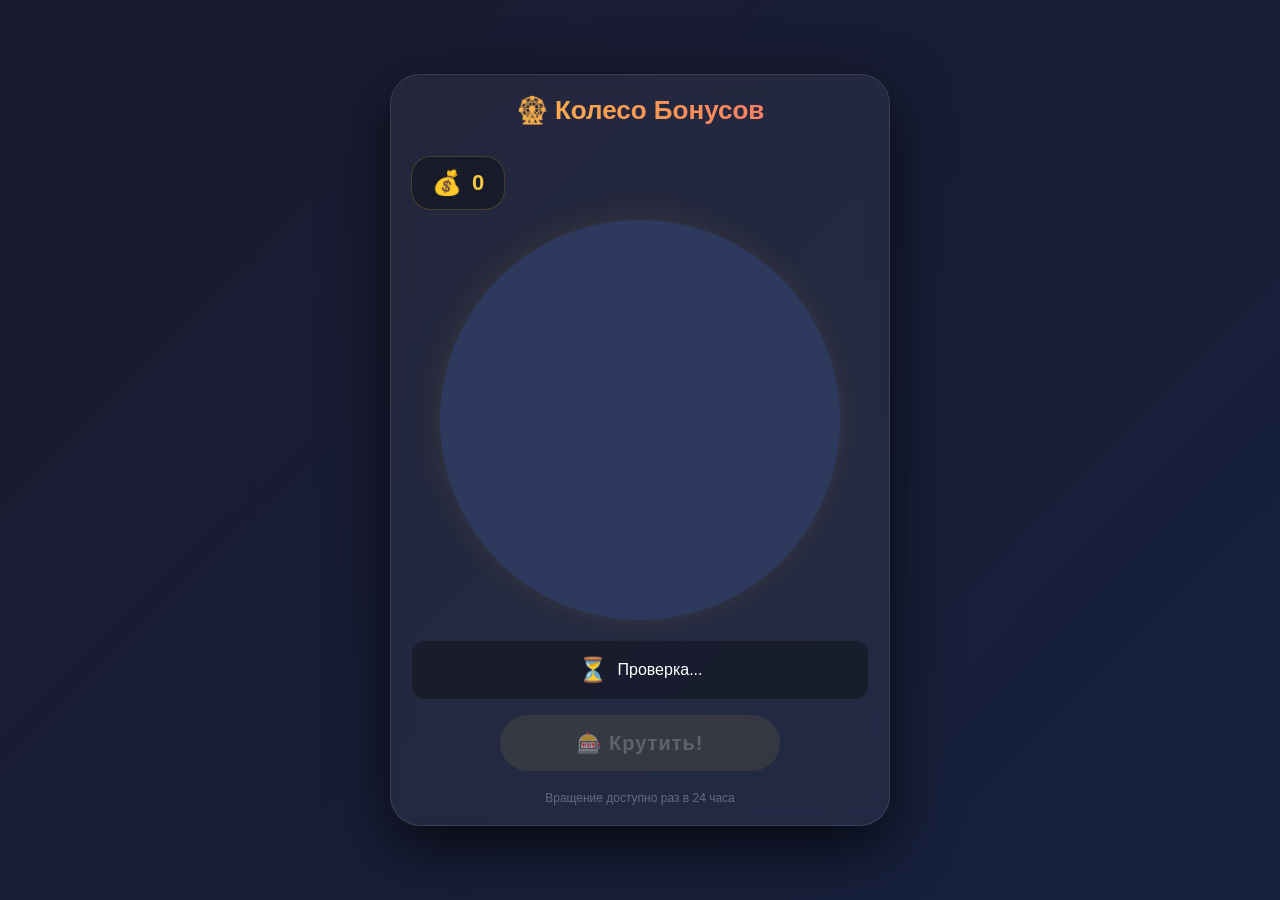
==== static/index.html @ afedcc65 "Add files via upload" ====
<!DOCTYPE html>
<html lang="ru">
<head>
    <meta charset="UTF-8">
    <meta name="viewport" content="width=device-width, initial-scale=1.0, maximum-scale=1.0, user-scalable=no">
    <title>Колесо Бонусов</title>
    <script src="https://telegram.org/js/telegram-web-app.js"></script>
    <style>
        /* ... тот же CSS что и раньше, без изменений ... */
        * {
            margin: 0;
            padding: 0;
            box-sizing: border-box;
        }
        body {
            background: linear-gradient(135deg, #1a1a2e 0%, #16213e 100%);
            display: flex;
            flex-direction: column;
            align-items: center;
            justify-content: center;
            min-height: 100vh;
            font-family: -apple-system, 'Segoe UI', Roboto, sans-serif;
            padding: 15px;
            overflow-x: hidden;
        }
        .container {
            background: rgba(255, 255, 255, 0.05);
            backdrop-filter: blur(10px);
            padding: 20px;
            border-radius: 30px;
            box-shadow: 0 20px 60px rgba(0, 0, 0, 0.7);
            width: 100%;
            max-width: 500px;
            border: 1px solid rgba(255, 255, 255, 0.1);
        }
        .header {
            text-align: center;
            margin-bottom: 20px;
        }
        .header h1 {
            font-size: 26px;
            background: linear-gradient(90deg, #f5c842, #ff6b6b);
            -webkit-background-clip: text;
            -webkit-text-fill-color: transparent;
            background-clip: text;
        }
        .balance-container {
            background: rgba(0, 0, 0, 0.3);
            padding: 12px 20px;
            border-radius: 20px;
            display: inline-flex;
            align-items: center;
            gap: 10px;
            margin: 10px 0;
            border: 1px solid rgba(245, 200, 66, 0.2);
        }
        .balance-icon {
            font-size: 24px;
        }
        .balance-amount {
            font-size: 22px;
            font-weight: bold;
            color: #f5c842;
        }
        #spinCanvas {
            display: block;
            width: 100%;
            max-width: 400px;
            height: auto;
            aspect-ratio: 1/1;
            margin: 0 auto 20px;
            border-radius: 50%;
            box-shadow: 0 0 30px rgba(245, 200, 66, 0.1);
            background: #2d3a5e;
            cursor: pointer;
            touch-action: manipulation;
            transition: transform 0.3s ease;
        }
        #spinCanvas:active {
            transform: scale(0.98);
        }
        .status-box {
            background: rgba(0, 0, 0, 0.3);
            padding: 15px;
            border-radius: 15px;
            margin: 15px 0;
            font-size: 16px;
            text-align: center;
            color: #fff;
            border: 1px solid rgba(255, 255, 255, 0.05);
            min-height: 60px;
            display: flex;
            align-items: center;
            justify-content: center;
        }
        .status-box .emoji {
            font-size: 24px;
            margin-right: 10px;
        }
        #spinBtn {
            background: linear-gradient(145deg, #f5c842, #d4a021);
            border: none;
            color: #1a1a2e;
            font-weight: bold;
            font-size: 20px;
            padding: 16px 32px;
            border-radius: 50px;
            width: 100%;
            max-width: 280px;
            box-shadow: 0 5px 25px rgba(245, 200, 66, 0.3);
            transition: all 0.3s ease;
            cursor: pointer;
            letter-spacing: 1px;
        }
        #spinBtn:active:not(:disabled) {
            transform: scale(0.95);
        }
        #spinBtn:disabled {
            background: #444;
            color: #888;
            box-shadow: none;
            cursor: not-allowed;
            opacity: 0.6;
        }
        .timer {
            font-size: 18px;
            color: #ff6b6b;
            font-weight: bold;
            margin-top: 15px;
            text-align: center;
            font-family: 'Courier New', monospace;
        }
        .footer {
            margin-top: 20px;
            text-align: center;
            color: rgba(255, 255, 255, 0.3);
            font-size: 12px;
        }
        @keyframes winPulse {
            0%, 100% { transform: scale(1); }
            50% { transform: scale(1.05); }
        }
        .win-animation {
            animation: winPulse 0.5s ease 3;
        }
    </style>
</head>
<body>
    <div class="container">
        <div class="header">
            <h1>🎡 Колесо Бонусов</h1>
        </div>
        
        <div class="balance-container">
            <span class="balance-icon">💰</span>
            <span class="balance-amount" id="balanceDisplay">0</span>
        </div>
        
        <canvas id="spinCanvas" width="600" height="600"></canvas>
        
        <div class="status-box" id="statusMessage">
            <span class="emoji">⏳</span>
            <span>Проверка...</span>
        </div>
        
        <div style="text-align: center;">
            <button id="spinBtn" disabled>🎰 Крутить!</button>
        </div>
        
        <div id="timerDisplay" class="timer"></div>
        
        <div class="footer">
            Вращение доступно раз в 24 часа
        </div>
    </div>

    <script>
        const tg = window.Telegram.WebApp;
        tg.ready();
        tg.expand();
        
        // ---------- НАСТРОЙКИ КОЛЕСА ----------
        const segments = [
            { label: '100', value: 100, color: '#f94144' },
            { label: '50', value: 50, color: '#f3722c' },
            { label: '20', value: 20, color: '#f8961e' },
            { label: '10', value: 10, color: '#f9c74f' },
            { label: '5', value: 5, color: '#90be6d' },
            { label: '200', value: 200, color: '#43aa8b' },
            { label: '0', value: 0, color: '#577590' },
            { label: '⭐', value: 50, color: '#9b5de5' }
        ];
        
        const canvas = document.getElementById('spinCanvas');
        const ctx = canvas.getContext('2d');
        const spinBtn = document.getElementById('spinBtn');
        const statusMsg = document.getElementById('statusMessage');
        const timerDisplay = document.getElementById('timerDisplay');
        const balanceDisplay = document.getElementById('balanceDisplay');
        
        const segmentAngle = (2 * Math.PI) / segments.length;
        let currentRotation = 0;
        let isSpinning = false;
        let canSpin = false;
        
        // ---------- РИСОВАНИЕ КОЛЕСА ----------
        function drawWheel(rotation) {
            const width = canvas.width;
            const height = canvas.height;
            const centerX = width / 2;
            const centerY = height / 2;
            const radius = Math.min(width, height) / 2 * 0.88;
            
            ctx.clearRect(0, 0, width, height);
            
            ctx.shadowColor = 'rgba(0,0,0,0.3)';
            ctx.shadowBlur = 30;
            
            for (let i = 0; i < segments.length; i++) {
                const startAngle = rotation + i * segmentAngle;
                const endAngle = startAngle + segmentAngle;
                
                ctx.beginPath();
                ctx.moveTo(centerX, centerY);
                ctx.arc(centerX, centerY, radius, startAngle, endAngle);
                ctx.closePath();
                
                const gradient = ctx.createRadialGradient(centerX, centerY, 0, centerX, centerY, radius);
                gradient.addColorStop(0, lightenColor(segments[i].color, 30));
                gradient.addColorStop(1, segments[i].color);
                ctx.fillStyle = gradient;
                ctx.fill();
                
                ctx.shadowBlur = 0;
                ctx.strokeStyle = 'rgba(255,255,255,0.3)';
                ctx.lineWidth = 2;
                ctx.stroke();
                
                ctx.save();
                ctx.translate(centerX, centerY);
                ctx.rotate(startAngle + segmentAngle / 2);
                ctx.textAlign = 'center';
                ctx.textBaseline = 'middle';
                
                const textRadius = radius * 0.65;
                ctx.fillStyle = '#fff';
                ctx.font = 'bold 24px -apple-system, "Segoe UI", Roboto, sans-serif';
                ctx.shadowColor = 'rgba(0,0,0,0.5)';
                ctx.shadowBlur = 10;
                ctx.fillText(segments[i].label, textRadius, 0);
                ctx.restore();
            }
            
            ctx.shadowBlur = 0;
            const gradient = ctx.createRadialGradient(centerX, centerY, 0, centerX, centerY, 30);
            gradient.addColorStop(0, '#ffd700');
            gradient.addColorStop(1, '#f5a623');
            ctx.beginPath();
            ctx.arc(centerX, centerY, 25, 0, 2 * Math.PI);
            ctx.fillStyle = gradient;
            ctx.fill();
            ctx.strokeStyle = 'rgba(255,255,255,0.3)';
            ctx.lineWidth = 3;
            ctx.stroke();
            
            const pointerY = 15;
            ctx.shadowColor = 'rgba(255,215,0,0.5)';
            ctx.shadowBlur = 20;
            ctx.beginPath();
            ctx.moveTo(centerX - 15, pointerY);
            ctx.lineTo(centerX + 15, pointerY);
            ctx.lineTo(centerX, pointerY + 30);
            ctx.closePath();
            ctx.fillStyle = '#ffd700';
            ctx.fill();
            ctx.shadowBlur = 0;
        }
        
        function lightenColor(color, percent) {
            const num = parseInt(color.replace('#',''), 16);
            const amt = Math.round(2.55 * percent);
            const R = Math.min(255, (num >> 16) + amt);
            const G = Math.min(255, (num >> 8 & 0x00FF) + amt);
            const B = Math.min(255, (num & 0x0000FF) + amt);
            return `#${(1 << 24 | R << 16 | G << 8 | B).toString(16).slice(1)}`;
        }
        
        // ---------- ОПРЕДЕЛЕНИЕ ВЫИГРЫША ----------
        function getPrize(rotation) {
            const pointerAngle = -Math.PI / 2;
            let rawAngle = (pointerAngle - rotation) % (2 * Math.PI);
            if (rawAngle < 0) rawAngle += 2 * Math.PI;
            
            const index = Math.floor(rawAngle / segmentAngle) % segments.length;
            return {
                index: index,
                label: segments[index].label,
                value: segments[index].value
            };
        }
        
        // ---------- АНИМАЦИЯ ВРАЩЕНИЯ ----------
        function spinWheel() {
            if (isSpinning || !canSpin) return;
            isSpinning = true;
            spinBtn.disabled = true;
            updateStatus('🌀', 'Колесо вращается...');
            
            const extraSpins = 5 + Math.random() * 3;
            const targetAngle = extraSpins * 2 * Math.PI + Math.random() * 2 * Math.PI;
            const startRotation = currentRotation;
            const endRotation = startRotation + targetAngle;
            const duration = 4000;
            const startTime = performance.now();
            
            function animate(time) {
                const elapsed = time - startTime;
                const progress = Math.min(elapsed / duration, 1);
                const ease = 1 - Math.pow(1 - progress, 3);
                const currentAngle = startRotation + targetAngle * ease;
                currentRotation = currentAngle;
                drawWheel(currentAngle);
                
                if (progress < 1) {
                    requestAnimationFrame(animate);
                } else {
                    currentRotation = endRotation;
                    drawWheel(endRotation);
                    
                    const prize = getPrize(endRotation);
                    const prizeData = {
                        prize_id: prize.index,
                        prize_name: prize.label,
                        value: prize.value
                    };
                    
                    tg.sendData('spin_result:' + JSON.stringify(prizeData));
                    
                    isSpinning = false;
                    spinBtn.disabled = true;
                    
                    updateStatus('🎁', `Выпало: ${prize.label} ${prize.value > 0 ? 'монет' : ''}`);
                    
                    setTimeout(() => {
                        checkStatus();
                    }, 2000);
                }
            }
            requestAnimationFrame(animate);
        }
        
        // ---------- ОБНОВЛЕНИЕ ИНТЕРФЕЙСА ----------
        function updateStatus(emoji, text) {
            statusMsg.innerHTML = `<span class="emoji">${emoji}</span><span>${text}</span>`;
        }
        
        function updateTimer(seconds) {
            if (seconds <= 0) {
                timerDisplay.textContent = '';
                return;
            }
            const hours = Math.floor(seconds / 3600);
            const mins = Math.floor((seconds % 3600) / 60);
            const secs = seconds % 60;
            timerDisplay.textContent = `⏳ ${String(hours).padStart(2, '0')}:${String(mins).padStart(2, '0')}:${String(secs).padStart(2, '0')}`;
        }
        
        function updateBalance(balance) {
            balanceDisplay.textContent = balance;
            balanceDisplay.parentElement.classList.add('win-animation');
            setTimeout(() => {
                balanceDisplay.parentElement.classList.remove('win-animation');
            }, 500);
        }
        
        // ---------- ПРОВЕРКА СТАТУСА ----------
        function checkStatus() {
            updateStatus('⏳', 'Проверка...');
            spinBtn.disabled = true;
            tg.sendData('get_status');
        }
        
        // ---------- ОБРАБОТКА ОТВЕТОВ ОТ БОТА ----------
        tg.onEvent('message', (event) => {
            try {
                const data = JSON.parse(event.data);
                console.log('Ответ от бота:', data);
                
                if (data.status === 'can_spin') {
                    canSpin = true;
                    spinBtn.disabled = false;
                    updateStatus('🎯', 'Нажми на кнопку или коснись колеса!');
                    timerDisplay.textContent = '';
                    if (data.balance !== undefined) {
                        updateBalance(data.balance);
                    }
                } else if (data.status === 'wait') {
                    canSpin = false;
                    spinBtn.disabled = true;
                    updateStatus('⏳', 'Кулдаун активен!');
                    updateTimer(data.wait_time);
                    if (data.balance !== undefined) {
                        updateBalance(data.balance);
                    }
                    
                    if (window.timerInterval) clearInterval(window.timerInterval);
                    let remaining = data.wait_time;
                    window.timerInterval = setInterval(() => {
                        remaining--;
                        updateTimer(remaining);
                        if (remaining <= 0) {
                            clearInterval(window.timerInterval);
                            checkStatus();
                        }
                    }, 1000);
                } else if (data.status === 'success') {
                    updateStatus('🎉', `Выиграно ${data.prize} монет!`);
                    if (data.new_balance !== undefined) {
                        updateBalance(data.new_balance);
                    }
                    tg.showPopup({
                        title: '🎉 Поздравляем!',
                        message: `Вы выиграли ${data.value} монет!`,
                        buttons: [{ type: 'ok' }]
                    });
                } else if (data.error) {
                    updateStatus('❌', data.error);
                }
            } catch (e) {
                console.error('Ошибка парсинга:', e);
                updateStatus('📨', event.data);
            }
        });
        
        // ---------- ИНИЦИАЛИЗАЦИЯ ----------
        drawWheel(0);
        
        spinBtn.addEventListener('click', spinWheel);
        canvas.addEventListener('click', () => {
            if (canSpin && !isSpinning) spinWheel();
        });
        
        setTimeout(checkStatus, 500);
        
        tg.setHeaderColor('#1a1a2e');
        tg.setBackgroundColor('#1a1a2e');
        
        console.log('🎡 Колесо бонусов загружено!');
    </script>
</body>
</html>
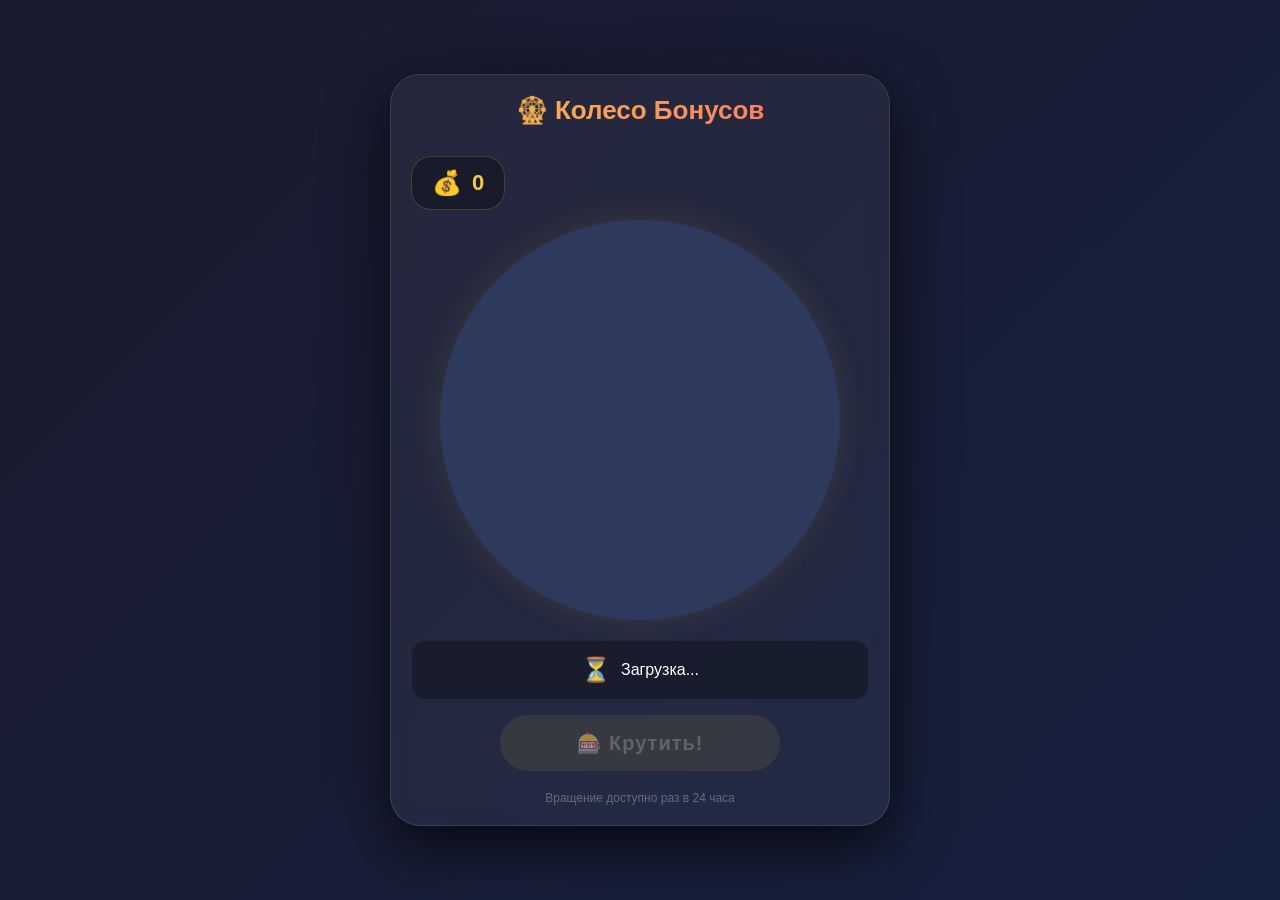
==== commit 035dddff: "Add files via upload" ====
--- a/static/index.html
+++ b/static/index.html
@@ -6,7 +6,6 @@
     <title>Колесо Бонусов</title>
     <script src="https://telegram.org/js/telegram-web-app.js"></script>
     <style>
-        /* ... тот же CSS что и раньше, без изменений ... */
         * {
             margin: 0;
             padding: 0;
@@ -92,10 +91,21 @@
             display: flex;
             align-items: center;
             justify-content: center;
+            word-break: break-word;
         }
         .status-box .emoji {
             font-size: 24px;
             margin-right: 10px;
+        }
+        .status-box .retry-btn {
+            margin-left: 10px;
+            background: rgba(255, 255, 255, 0.1);
+            border: 1px solid rgba(255, 255, 255, 0.2);
+            color: #fff;
+            padding: 5px 15px;
+            border-radius: 20px;
+            cursor: pointer;
+            font-size: 14px;
         }
         #spinBtn {
             background: linear-gradient(145deg, #f5c842, #d4a021);
@@ -143,6 +153,12 @@
         .win-animation {
             animation: winPulse 0.5s ease 3;
         }
+        .error-text {
+            color: #ff6b6b !important;
+        }
+        .success-text {
+            color: #69db7c !important;
+        }
     </style>
 </head>
 <body>
@@ -160,7 +176,7 @@
         
         <div class="status-box" id="statusMessage">
             <span class="emoji">⏳</span>
-            <span>Проверка...</span>
+            <span>Загрузка...</span>
         </div>
         
         <div style="text-align: center;">
@@ -175,11 +191,24 @@
     </div>
 
     <script>
+        // ============================================================
+        // 1. ИНИЦИАЛИЗАЦИЯ WEB APP
+        // ============================================================
         const tg = window.Telegram.WebApp;
         tg.ready();
         tg.expand();
         
-        // ---------- НАСТРОЙКИ КОЛЕСА ----------
+        // Настройка внешнего вида
+        try {
+            tg.setHeaderColor('#1a1a2e');
+            tg.setBackgroundColor('#1a1a2e');
+        } catch (e) {
+            console.log('Ошибка настройки темы:', e);
+        }
+
+        // ============================================================
+        // 2. НАСТРОЙКИ КОЛЕСА
+        // ============================================================
         const segments = [
             { label: '100', value: 100, color: '#f94144' },
             { label: '50', value: 50, color: '#f3722c' },
@@ -190,20 +219,27 @@
             { label: '0', value: 0, color: '#577590' },
             { label: '⭐', value: 50, color: '#9b5de5' }
         ];
-        
+
+        // ============================================================
+        // 3. DOM ЭЛЕМЕНТЫ
+        // ============================================================
         const canvas = document.getElementById('spinCanvas');
         const ctx = canvas.getContext('2d');
         const spinBtn = document.getElementById('spinBtn');
         const statusMsg = document.getElementById('statusMessage');
         const timerDisplay = document.getElementById('timerDisplay');
         const balanceDisplay = document.getElementById('balanceDisplay');
-        
+
         const segmentAngle = (2 * Math.PI) / segments.length;
         let currentRotation = 0;
         let isSpinning = false;
         let canSpin = false;
-        
-        // ---------- РИСОВАНИЕ КОЛЕСА ----------
+        let statusTimeout = null;
+        let timerInterval = null;
+
+        // ============================================================
+        // 4. РИСОВАНИЕ КОЛЕСА
+        // ============================================================
         function drawWheel(rotation) {
             const width = canvas.width;
             const height = canvas.height;
@@ -251,6 +287,7 @@
                 ctx.restore();
             }
             
+            // Центральный круг
             ctx.shadowBlur = 0;
             const gradient = ctx.createRadialGradient(centerX, centerY, 0, centerX, centerY, 30);
             gradient.addColorStop(0, '#ffd700');
@@ -263,6 +300,7 @@
             ctx.lineWidth = 3;
             ctx.stroke();
             
+            // Стрелка
             const pointerY = 15;
             ctx.shadowColor = 'rgba(255,215,0,0.5)';
             ctx.shadowBlur = 20;
@@ -275,7 +313,7 @@
             ctx.fill();
             ctx.shadowBlur = 0;
         }
-        
+
         function lightenColor(color, percent) {
             const num = parseInt(color.replace('#',''), 16);
             const amt = Math.round(2.55 * percent);
@@ -284,8 +322,10 @@
             const B = Math.min(255, (num & 0x0000FF) + amt);
             return `#${(1 << 24 | R << 16 | G << 8 | B).toString(16).slice(1)}`;
         }
-        
-        // ---------- ОПРЕДЕЛЕНИЕ ВЫИГРЫША ----------
+
+        // ============================================================
+        // 5. ОПРЕДЕЛЕНИЕ ВЫИГРЫША
+        // ============================================================
         function getPrize(rotation) {
             const pointerAngle = -Math.PI / 2;
             let rawAngle = (pointerAngle - rotation) % (2 * Math.PI);
@@ -298,8 +338,10 @@
                 value: segments[index].value
             };
         }
-        
-        // ---------- АНИМАЦИЯ ВРАЩЕНИЯ ----------
+
+        // ============================================================
+        // 6. АНИМАЦИЯ ВРАЩЕНИЯ
+        // ============================================================
         function spinWheel() {
             if (isSpinning || !canSpin) return;
             isSpinning = true;
@@ -334,26 +376,42 @@
                         value: prize.value
                     };
                     
-                    tg.sendData('spin_result:' + JSON.stringify(prizeData));
+                    // Отправка результата боту
+                    try {
+                        tg.sendData('spin_result:' + JSON.stringify(prizeData));
+                        updateStatus('📤', 'Результат отправлен...');
+                    } catch (e) {
+                        console.error('Ошибка отправки результата:', e);
+                        updateStatus('❌', 'Не удалось отправить результат');
+                        isSpinning = false;
+                        spinBtn.disabled = true;
+                        return;
+                    }
                     
                     isSpinning = false;
                     spinBtn.disabled = true;
                     
                     updateStatus('🎁', `Выпало: ${prize.label} ${prize.value > 0 ? 'монет' : ''}`);
                     
+                    // Через 3 секунды проверим статус
                     setTimeout(() => {
                         checkStatus();
-                    }, 2000);
+                    }, 3000);
                 }
             }
             requestAnimationFrame(animate);
         }
-        
-        // ---------- ОБНОВЛЕНИЕ ИНТЕРФЕЙСА ----------
-        function updateStatus(emoji, text) {
-            statusMsg.innerHTML = `<span class="emoji">${emoji}</span><span>${text}</span>`;
-        }
-        
+
+        // ============================================================
+        // 7. ОБНОВЛЕНИЕ ИНТЕРФЕЙСА
+        // ============================================================
+        function updateStatus(emoji, text, isError = false, isSuccess = false) {
+            const emojiSpan = `<span class="emoji">${emoji}</span>`;
+            const textSpan = `<span class="${isError ? 'error-text' : ''} ${isSuccess ? 'success-text' : ''}">${text}</span>`;
+            const retryBtn = isError ? `<button class="retry-btn" onclick="checkStatus()">🔄 Повторить</button>` : '';
+            statusMsg.innerHTML = emojiSpan + textSpan + retryBtn;
+        }
+
         function updateTimer(seconds) {
             if (seconds <= 0) {
                 timerDisplay.textContent = '';
@@ -364,7 +422,7 @@
             const secs = seconds % 60;
             timerDisplay.textContent = `⏳ ${String(hours).padStart(2, '0')}:${String(mins).padStart(2, '0')}:${String(secs).padStart(2, '0')}`;
         }
-        
+
         function updateBalance(balance) {
             balanceDisplay.textContent = balance;
             balanceDisplay.parentElement.classList.add('win-animation');
@@ -372,16 +430,60 @@
                 balanceDisplay.parentElement.classList.remove('win-animation');
             }, 500);
         }
-        
-        // ---------- ПРОВЕРКА СТАТУСА ----------
+
+        // ============================================================
+        // 8. ПРОВЕРКА СТАТУСА (С ТАЙМАУТОМ)
+        // ============================================================
         function checkStatus() {
             updateStatus('⏳', 'Проверка...');
             spinBtn.disabled = true;
-            tg.sendData('get_status');
-        }
-        
-        // ---------- ОБРАБОТКА ОТВЕТОВ ОТ БОТА ----------
+            
+            // Отменяем предыдущий таймаут
+            if (statusTimeout) {
+                clearTimeout(statusTimeout);
+                statusTimeout = null;
+            }
+            
+            try {
+                tg.sendData('get_status');
+                
+                // Таймаут на случай, если бот не ответит
+                statusTimeout = setTimeout(() => {
+                    updateStatus('⚠️', 'Нет ответа от сервера. Проверьте интернет.', true);
+                    spinBtn.disabled = true;
+                    statusTimeout = null;
+                }, 15000); // 15 секунд
+                
+            } catch (e) {
+                console.error('Ошибка отправки запроса:', e);
+                updateStatus('❌', 'Ошибка соединения с ботом', true);
+                spinBtn.disabled = true;
+            }
+        }
+
+        // ============================================================
+        // 9. ОБРАБОТКА ОШИБОК WEB APP
+        // ============================================================
+        tg.onEvent('error', (error) => {
+            console.error('Ошибка Web App:', error);
+            if (statusTimeout) {
+                clearTimeout(statusTimeout);
+                statusTimeout = null;
+            }
+            updateStatus('❌', 'Ошибка соединения. Проверьте интернет.', true);
+            spinBtn.disabled = true;
+        });
+
+        // ============================================================
+        // 10. ОБРАБОТКА ОТВЕТОВ ОТ БОТА
+        // ============================================================
         tg.onEvent('message', (event) => {
+            // Очищаем таймаут, так как ответ получен
+            if (statusTimeout) {
+                clearTimeout(statusTimeout);
+                statusTimeout = null;
+            }
+            
             try {
                 const data = JSON.parse(event.data);
                 console.log('Ответ от бота:', data);
@@ -389,7 +491,7 @@
                 if (data.status === 'can_spin') {
                     canSpin = true;
                     spinBtn.disabled = false;
-                    updateStatus('🎯', 'Нажми на кнопку или коснись колеса!');
+                    updateStatus('🎯', 'Нажми на кнопку или коснись колеса!', false, true);
                     timerDisplay.textContent = '';
                     if (data.balance !== undefined) {
                         updateBalance(data.balance);
@@ -403,49 +505,84 @@
                         updateBalance(data.balance);
                     }
                     
-                    if (window.timerInterval) clearInterval(window.timerInterval);
+                    // Таймер обратного отсчета
+                    if (timerInterval) clearInterval(timerInterval);
                     let remaining = data.wait_time;
-                    window.timerInterval = setInterval(() => {
+                    timerInterval = setInterval(() => {
                         remaining--;
                         updateTimer(remaining);
                         if (remaining <= 0) {
-                            clearInterval(window.timerInterval);
+                            clearInterval(timerInterval);
+                            timerInterval = null;
                             checkStatus();
                         }
                     }, 1000);
                 } else if (data.status === 'success') {
-                    updateStatus('🎉', `Выиграно ${data.prize} монет!`);
+                    updateStatus('🎉', `Выиграно ${data.prize} монет!`, false, true);
                     if (data.new_balance !== undefined) {
                         updateBalance(data.new_balance);
                     }
-                    tg.showPopup({
-                        title: '🎉 Поздравляем!',
-                        message: `Вы выиграли ${data.value} монет!`,
-                        buttons: [{ type: 'ok' }]
-                    });
+                    // Уведомление в Telegram
+                    try {
+                        tg.showPopup({
+                            title: '🎉 Поздравляем!',
+                            message: `Вы выиграли ${data.value} монет!`,
+                            buttons: [{ type: 'ok' }]
+                        });
+                    } catch (e) {
+                        console.log('Popup error:', e);
+                    }
                 } else if (data.error) {
-                    updateStatus('❌', data.error);
+                    updateStatus('⚠️', data.error, true);
+                } else {
+                    updateStatus('📨', 'Неизвестный ответ от сервера', true);
                 }
             } catch (e) {
-                console.error('Ошибка парсинга:', e);
-                updateStatus('📨', event.data);
+                console.error('Ошибка парсинга ответа:', e);
+                // Если ответ не JSON - это простое текстовое сообщение
+                if (typeof event.data === 'string' && event.data.length < 200) {
+                    updateStatus('📨', event.data);
+                } else {
+                    updateStatus('❌', 'Ошибка обработки ответа', true);
+                }
             }
         });
-        
-        // ---------- ИНИЦИАЛИЗАЦИЯ ----------
-        drawWheel(0);
-        
+
+        // ============================================================
+        // 11. ОБРАБОТЧИКИ СОБЫТИЙ
+        // ============================================================
         spinBtn.addEventListener('click', spinWheel);
         canvas.addEventListener('click', () => {
             if (canSpin && !isSpinning) spinWheel();
         });
         
+        // Добавляем кнопку для ручного обновления
+        document.addEventListener('keydown', (e) => {
+            if (e.key === 'r' || e.key === 'R') {
+                checkStatus();
+            }
+        });
+
+        // ============================================================
+        // 12. ИНИЦИАЛИЗАЦИЯ
+        // ============================================================
+        drawWheel(0);
+        
+        // Запрос статуса при загрузке
         setTimeout(checkStatus, 500);
         
-        tg.setHeaderColor('#1a1a2e');
-        tg.setBackgroundColor('#1a1a2e');
+        // Повторная проверка через 30 секунд, если что-то пошло не так
+        setTimeout(() => {
+            const statusText = statusMsg.textContent || '';
+            if (statusText.includes('Проверка...') || statusText.includes('Загрузка...')) {
+                console.log('Повторная проверка статуса...');
+                checkStatus();
+            }
+        }, 30000);
         
         console.log('🎡 Колесо бонусов загружено!');
+        console.log('Telegram WebApp версия:', tg.version);
+        console.log('Платформа:', tg.platform);
     </script>
 </body>
 </html>
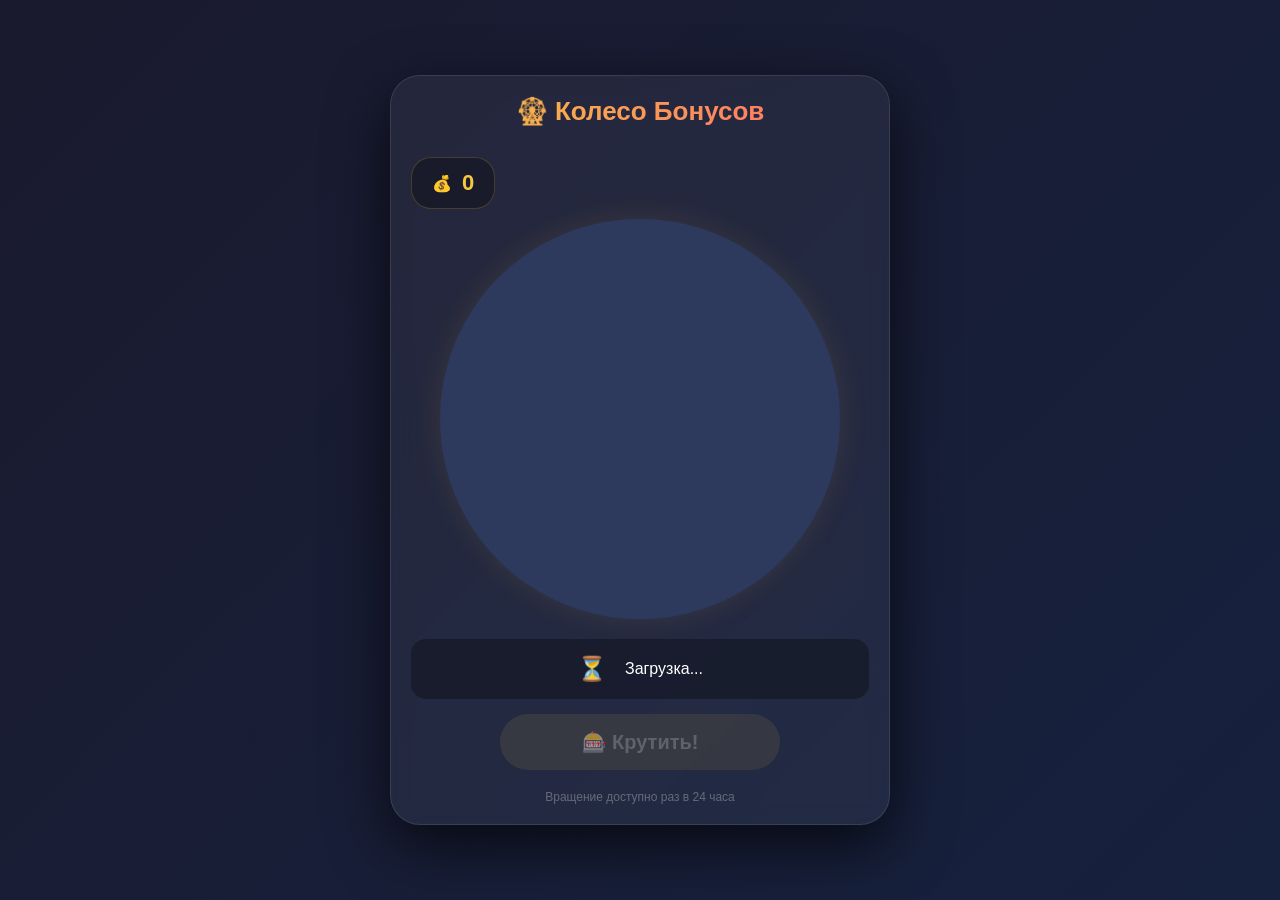
==== commit 5545a3bd: "Add files via upload" ====
--- a/static/index.html
+++ b/static/index.html
@@ -6,11 +6,7 @@
     <title>Колесо Бонусов</title>
     <script src="https://telegram.org/js/telegram-web-app.js"></script>
     <style>
-        * {
-            margin: 0;
-            padding: 0;
-            box-sizing: border-box;
-        }
+        * { margin: 0; padding: 0; box-sizing: border-box; }
         body {
             background: linear-gradient(135deg, #1a1a2e 0%, #16213e 100%);
             display: flex;
@@ -20,7 +16,6 @@
             min-height: 100vh;
             font-family: -apple-system, 'Segoe UI', Roboto, sans-serif;
             padding: 15px;
-            overflow-x: hidden;
         }
         .container {
             background: rgba(255, 255, 255, 0.05);
@@ -32,10 +27,7 @@
             max-width: 500px;
             border: 1px solid rgba(255, 255, 255, 0.1);
         }
-        .header {
-            text-align: center;
-            margin-bottom: 20px;
-        }
+        .header { text-align: center; margin-bottom: 20px; }
         .header h1 {
             font-size: 26px;
             background: linear-gradient(90deg, #f5c842, #ff6b6b);
@@ -53,14 +45,7 @@
             margin: 10px 0;
             border: 1px solid rgba(245, 200, 66, 0.2);
         }
-        .balance-icon {
-            font-size: 24px;
-        }
-        .balance-amount {
-            font-size: 22px;
-            font-weight: bold;
-            color: #f5c842;
-        }
+        .balance-amount { font-size: 22px; font-weight: bold; color: #f5c842; }
         #spinCanvas {
             display: block;
             width: 100%;
@@ -73,10 +58,6 @@
             background: #2d3a5e;
             cursor: pointer;
             touch-action: manipulation;
-            transition: transform 0.3s ease;
-        }
-        #spinCanvas:active {
-            transform: scale(0.98);
         }
         .status-box {
             background: rgba(0, 0, 0, 0.3);
@@ -86,21 +67,17 @@
             font-size: 16px;
             text-align: center;
             color: #fff;
-            border: 1px solid rgba(255, 255, 255, 0.05);
             min-height: 60px;
             display: flex;
             align-items: center;
             justify-content: center;
-            word-break: break-word;
-        }
-        .status-box .emoji {
-            font-size: 24px;
-            margin-right: 10px;
-        }
+            flex-wrap: wrap;
+            gap: 8px;
+        }
+        .status-box .emoji { font-size: 24px; margin-right: 10px; }
         .status-box .retry-btn {
-            margin-left: 10px;
-            background: rgba(255, 255, 255, 0.1);
-            border: 1px solid rgba(255, 255, 255, 0.2);
+            background: rgba(255,255,255,0.1);
+            border: 1px solid rgba(255,255,255,0.2);
             color: #fff;
             padding: 5px 15px;
             border-radius: 20px;
@@ -118,12 +95,8 @@
             width: 100%;
             max-width: 280px;
             box-shadow: 0 5px 25px rgba(245, 200, 66, 0.3);
-            transition: all 0.3s ease;
             cursor: pointer;
-            letter-spacing: 1px;
-        }
-        #spinBtn:active:not(:disabled) {
-            transform: scale(0.95);
+            transition: opacity 0.3s;
         }
         #spinBtn:disabled {
             background: #444;
@@ -146,65 +119,51 @@
             color: rgba(255, 255, 255, 0.3);
             font-size: 12px;
         }
-        @keyframes winPulse {
-            0%, 100% { transform: scale(1); }
-            50% { transform: scale(1.05); }
-        }
-        .win-animation {
-            animation: winPulse 0.5s ease 3;
-        }
-        .error-text {
-            color: #ff6b6b !important;
-        }
-        .success-text {
-            color: #69db7c !important;
+        .debug-info {
+            background: rgba(0,0,0,0.5);
+            padding: 10px;
+            border-radius: 8px;
+            margin-top: 10px;
+            font-size: 12px;
+            color: #888;
+            max-height: 100px;
+            overflow-y: auto;
+            display: none;
         }
     </style>
 </head>
 <body>
     <div class="container">
-        <div class="header">
-            <h1>🎡 Колесо Бонусов</h1>
-        </div>
-        
+        <div class="header"><h1>🎡 Колесо Бонусов</h1></div>
         <div class="balance-container">
-            <span class="balance-icon">💰</span>
+            <span>💰</span>
             <span class="balance-amount" id="balanceDisplay">0</span>
         </div>
-        
         <canvas id="spinCanvas" width="600" height="600"></canvas>
-        
         <div class="status-box" id="statusMessage">
             <span class="emoji">⏳</span>
             <span>Загрузка...</span>
         </div>
-        
         <div style="text-align: center;">
             <button id="spinBtn" disabled>🎰 Крутить!</button>
         </div>
-        
         <div id="timerDisplay" class="timer"></div>
-        
-        <div class="footer">
-            Вращение доступно раз в 24 часа
-        </div>
+        <div class="footer">Вращение доступно раз в 24 часа</div>
+        <div id="debugInfo" class="debug-info"></div>
     </div>
 
     <script>
         // ============================================================
-        // 1. ИНИЦИАЛИЗАЦИЯ WEB APP
+        // 1. ИНИЦИАЛИЗАЦИЯ
         // ============================================================
         const tg = window.Telegram.WebApp;
         tg.ready();
         tg.expand();
         
-        // Настройка внешнего вида
-        try {
-            tg.setHeaderColor('#1a1a2e');
-            tg.setBackgroundColor('#1a1a2e');
-        } catch (e) {
-            console.log('Ошибка настройки темы:', e);
-        }
+        console.log('🚀 Telegram WebApp загружен');
+        console.log('📱 Платформа:', tg.platform);
+        console.log('📦 Версия:', tg.version);
+        console.log('👤 User ID:', tg.initDataUnsafe?.user?.id || 'неизвестно');
 
         // ============================================================
         // 2. НАСТРОЙКИ КОЛЕСА
@@ -229,108 +188,86 @@
         const statusMsg = document.getElementById('statusMessage');
         const timerDisplay = document.getElementById('timerDisplay');
         const balanceDisplay = document.getElementById('balanceDisplay');
+        const debugInfo = document.getElementById('debugInfo');
 
         const segmentAngle = (2 * Math.PI) / segments.length;
         let currentRotation = 0;
         let isSpinning = false;
         let canSpin = false;
-        let statusTimeout = null;
         let timerInterval = null;
 
         // ============================================================
-        // 4. РИСОВАНИЕ КОЛЕСА
+        // 4. ОТЛАДКА
+        // ============================================================
+        function addDebug(msg) {
+            console.log('🐛', msg);
+            debugInfo.style.display = 'block';
+            debugInfo.innerHTML += `<div>${new Date().toLocaleTimeString()}: ${msg}</div>`;
+            debugInfo.scrollTop = debugInfo.scrollHeight;
+        }
+
+        // ============================================================
+        // 5. РИСОВАНИЕ КОЛЕСА
         // ============================================================
         function drawWheel(rotation) {
-            const width = canvas.width;
-            const height = canvas.height;
-            const centerX = width / 2;
-            const centerY = height / 2;
-            const radius = Math.min(width, height) / 2 * 0.88;
-            
+            const width = canvas.width, height = canvas.height;
+            const centerX = width/2, centerY = height/2;
+            const radius = Math.min(width, height)/2 * 0.88;
             ctx.clearRect(0, 0, width, height);
-            
             ctx.shadowColor = 'rgba(0,0,0,0.3)';
             ctx.shadowBlur = 30;
             
             for (let i = 0; i < segments.length; i++) {
                 const startAngle = rotation + i * segmentAngle;
                 const endAngle = startAngle + segmentAngle;
-                
                 ctx.beginPath();
                 ctx.moveTo(centerX, centerY);
                 ctx.arc(centerX, centerY, radius, startAngle, endAngle);
                 ctx.closePath();
-                
-                const gradient = ctx.createRadialGradient(centerX, centerY, 0, centerX, centerY, radius);
-                gradient.addColorStop(0, lightenColor(segments[i].color, 30));
-                gradient.addColorStop(1, segments[i].color);
-                ctx.fillStyle = gradient;
+                ctx.fillStyle = segments[i].color;
                 ctx.fill();
-                
-                ctx.shadowBlur = 0;
                 ctx.strokeStyle = 'rgba(255,255,255,0.3)';
                 ctx.lineWidth = 2;
                 ctx.stroke();
                 
                 ctx.save();
                 ctx.translate(centerX, centerY);
-                ctx.rotate(startAngle + segmentAngle / 2);
+                ctx.rotate(startAngle + segmentAngle/2);
                 ctx.textAlign = 'center';
                 ctx.textBaseline = 'middle';
-                
-                const textRadius = radius * 0.65;
                 ctx.fillStyle = '#fff';
-                ctx.font = 'bold 24px -apple-system, "Segoe UI", Roboto, sans-serif';
+                ctx.font = 'bold 24px Arial';
                 ctx.shadowColor = 'rgba(0,0,0,0.5)';
                 ctx.shadowBlur = 10;
-                ctx.fillText(segments[i].label, textRadius, 0);
+                ctx.fillText(segments[i].label, radius * 0.65, 0);
                 ctx.restore();
             }
             
-            // Центральный круг
             ctx.shadowBlur = 0;
-            const gradient = ctx.createRadialGradient(centerX, centerY, 0, centerX, centerY, 30);
-            gradient.addColorStop(0, '#ffd700');
-            gradient.addColorStop(1, '#f5a623');
             ctx.beginPath();
-            ctx.arc(centerX, centerY, 25, 0, 2 * Math.PI);
-            ctx.fillStyle = gradient;
+            ctx.arc(centerX, centerY, 25, 0, 2*Math.PI);
+            ctx.fillStyle = '#ffd700';
             ctx.fill();
             ctx.strokeStyle = 'rgba(255,255,255,0.3)';
             ctx.lineWidth = 3;
             ctx.stroke();
             
-            // Стрелка
-            const pointerY = 15;
             ctx.shadowColor = 'rgba(255,215,0,0.5)';
             ctx.shadowBlur = 20;
             ctx.beginPath();
-            ctx.moveTo(centerX - 15, pointerY);
-            ctx.lineTo(centerX + 15, pointerY);
-            ctx.lineTo(centerX, pointerY + 30);
+            ctx.moveTo(centerX-15, 15);
+            ctx.lineTo(centerX+15, 15);
+            ctx.lineTo(centerX, 45);
             ctx.closePath();
             ctx.fillStyle = '#ffd700';
             ctx.fill();
             ctx.shadowBlur = 0;
         }
 
-        function lightenColor(color, percent) {
-            const num = parseInt(color.replace('#',''), 16);
-            const amt = Math.round(2.55 * percent);
-            const R = Math.min(255, (num >> 16) + amt);
-            const G = Math.min(255, (num >> 8 & 0x00FF) + amt);
-            const B = Math.min(255, (num & 0x0000FF) + amt);
-            return `#${(1 << 24 | R << 16 | G << 8 | B).toString(16).slice(1)}`;
-        }
-
-        // ============================================================
-        // 5. ОПРЕДЕЛЕНИЕ ВЫИГРЫША
-        // ============================================================
         function getPrize(rotation) {
-            const pointerAngle = -Math.PI / 2;
-            let rawAngle = (pointerAngle - rotation) % (2 * Math.PI);
-            if (rawAngle < 0) rawAngle += 2 * Math.PI;
-            
+            const pointerAngle = -Math.PI/2;
+            let rawAngle = (pointerAngle - rotation) % (2*Math.PI);
+            if (rawAngle < 0) rawAngle += 2*Math.PI;
             const index = Math.floor(rawAngle / segmentAngle) % segments.length;
             return {
                 index: index,
@@ -340,10 +277,95 @@
         }
 
         // ============================================================
-        // 6. АНИМАЦИЯ ВРАЩЕНИЯ
+        // 6. ОБНОВЛЕНИЕ ИНТЕРФЕЙСА
+        // ============================================================
+        function updateStatus(emoji, text, isError = false) {
+            const emojiSpan = `<span class="emoji">${emoji}</span>`;
+            const textSpan = `<span style="${isError ? 'color:#ff6b6b;' : ''}">${text}</span>`;
+            const retryBtn = isError ? `<button class="retry-btn" onclick="checkStatus()">🔄 Повторить</button>` : '';
+            statusMsg.innerHTML = emojiSpan + textSpan + retryBtn;
+        }
+
+        function updateTimer(seconds) {
+            if (seconds <= 0) {
+                timerDisplay.textContent = '';
+                return;
+            }
+            const hours = Math.floor(seconds/3600);
+            const mins = Math.floor((seconds%3600)/60);
+            const secs = seconds%60;
+            timerDisplay.textContent = `⏳ ${String(hours).padStart(2,'0')}:${String(mins).padStart(2,'0')}:${String(secs).padStart(2,'0')}`;
+        }
+
+        function updateBalance(balance) {
+            balanceDisplay.textContent = balance;
+        }
+
+        // ============================================================
+        // 7. ОТПРАВКА ДАННЫХ БОТУ (ГЛАВНОЕ!)
+        // ============================================================
+        function sendToBot(data) {
+            addDebug(`📤 Отправка: ${data}`);
+            console.log('📤 Отправка в бота:', data);
+            
+            // СПОСОБ 1: Через Telegram WebApp (основной)
+            try {
+                tg.sendData(data);
+                addDebug('✅ Отправлено через tg.sendData()');
+                return true;
+            } catch (e) {
+                addDebug(`❌ Ошибка tg.sendData(): ${e.message}`);
+                console.error('Ошибка tg.sendData:', e);
+            }
+            
+            // СПОСОБ 2: Резервный через fetch (если tg.sendData не работает)
+            try {
+                const webhookUrl = 'https://giftbot-production-3dd4.up.railway.app/webhook';
+                // Отправляем как POST запрос напрямую
+                fetch(webhookUrl, {
+                    method: 'POST',
+                    headers: {
+                        'Content-Type': 'application/json',
+                    },
+                    body: JSON.stringify({
+                        message: {
+                            text: data,
+                            from: { id: tg.initDataUnsafe?.user?.id || 0 }
+                        }
+                    })
+                }).then(response => {
+                    addDebug(`📥 Ответ fetch: ${response.status}`);
+                }).catch(err => {
+                    addDebug(`❌ Ошибка fetch: ${err.message}`);
+                });
+                addDebug('🔄 Отправлено через fetch (резерв)');
+                return true;
+            } catch (e2) {
+                addDebug(`❌ Ошибка fetch: ${e2.message}`);
+            }
+            
+            addDebug('❌ НЕ УДАЛОСЬ отправить данные!');
+            return false;
+        }
+
+        // ============================================================
+        // 8. ПРОВЕРКА СТАТУСА
+        // ============================================================
+        function checkStatus() {
+            addDebug('🔍 Проверка статуса...');
+            updateStatus('⏳', 'Проверка...');
+            spinBtn.disabled = true;
+            sendToBot('get_status');
+        }
+
+        // ============================================================
+        // 9. ВРАЩЕНИЕ КОЛЕСА
         // ============================================================
         function spinWheel() {
-            if (isSpinning || !canSpin) return;
+            if (isSpinning || !canSpin) {
+                addDebug('⚠️ Вращение заблокировано');
+                return;
+            }
             isSpinning = true;
             spinBtn.disabled = true;
             updateStatus('🌀', 'Колесо вращается...');
@@ -357,155 +379,55 @@
             
             function animate(time) {
                 const elapsed = time - startTime;
-                const progress = Math.min(elapsed / duration, 1);
-                const ease = 1 - Math.pow(1 - progress, 3);
-                const currentAngle = startRotation + targetAngle * ease;
-                currentRotation = currentAngle;
-                drawWheel(currentAngle);
+                const progress = Math.min(elapsed/duration, 1);
+                const ease = 1 - Math.pow(1-progress, 3);
+                currentRotation = startRotation + targetAngle * ease;
+                drawWheel(currentRotation);
                 
                 if (progress < 1) {
                     requestAnimationFrame(animate);
                 } else {
                     currentRotation = endRotation;
                     drawWheel(endRotation);
-                    
                     const prize = getPrize(endRotation);
-                    const prizeData = {
+                    const data = 'spin_result:' + JSON.stringify({
                         prize_id: prize.index,
                         prize_name: prize.label,
                         value: prize.value
-                    };
-                    
-                    // Отправка результата боту
-                    try {
-                        tg.sendData('spin_result:' + JSON.stringify(prizeData));
-                        updateStatus('📤', 'Результат отправлен...');
-                    } catch (e) {
-                        console.error('Ошибка отправки результата:', e);
-                        updateStatus('❌', 'Не удалось отправить результат');
-                        isSpinning = false;
-                        spinBtn.disabled = true;
-                        return;
-                    }
-                    
+                    });
+                    sendToBot(data);
+                    updateStatus('🎁', `Выпало: ${prize.label} ${prize.value > 0 ? 'монет' : ''}`);
                     isSpinning = false;
-                    spinBtn.disabled = true;
-                    
-                    updateStatus('🎁', `Выпало: ${prize.label} ${prize.value > 0 ? 'монет' : ''}`);
-                    
-                    // Через 3 секунды проверим статус
-                    setTimeout(() => {
-                        checkStatus();
-                    }, 3000);
+                    setTimeout(checkStatus, 2000);
                 }
             }
             requestAnimationFrame(animate);
         }
 
         // ============================================================
-        // 7. ОБНОВЛЕНИЕ ИНТЕРФЕЙСА
-        // ============================================================
-        function updateStatus(emoji, text, isError = false, isSuccess = false) {
-            const emojiSpan = `<span class="emoji">${emoji}</span>`;
-            const textSpan = `<span class="${isError ? 'error-text' : ''} ${isSuccess ? 'success-text' : ''}">${text}</span>`;
-            const retryBtn = isError ? `<button class="retry-btn" onclick="checkStatus()">🔄 Повторить</button>` : '';
-            statusMsg.innerHTML = emojiSpan + textSpan + retryBtn;
-        }
-
-        function updateTimer(seconds) {
-            if (seconds <= 0) {
-                timerDisplay.textContent = '';
-                return;
-            }
-            const hours = Math.floor(seconds / 3600);
-            const mins = Math.floor((seconds % 3600) / 60);
-            const secs = seconds % 60;
-            timerDisplay.textContent = `⏳ ${String(hours).padStart(2, '0')}:${String(mins).padStart(2, '0')}:${String(secs).padStart(2, '0')}`;
-        }
-
-        function updateBalance(balance) {
-            balanceDisplay.textContent = balance;
-            balanceDisplay.parentElement.classList.add('win-animation');
-            setTimeout(() => {
-                balanceDisplay.parentElement.classList.remove('win-animation');
-            }, 500);
-        }
-
-        // ============================================================
-        // 8. ПРОВЕРКА СТАТУСА (С ТАЙМАУТОМ)
-        // ============================================================
-        function checkStatus() {
-            updateStatus('⏳', 'Проверка...');
-            spinBtn.disabled = true;
-            
-            // Отменяем предыдущий таймаут
-            if (statusTimeout) {
-                clearTimeout(statusTimeout);
-                statusTimeout = null;
-            }
-            
-            try {
-                tg.sendData('get_status');
-                
-                // Таймаут на случай, если бот не ответит
-                statusTimeout = setTimeout(() => {
-                    updateStatus('⚠️', 'Нет ответа от сервера. Проверьте интернет.', true);
-                    spinBtn.disabled = true;
-                    statusTimeout = null;
-                }, 15000); // 15 секунд
-                
-            } catch (e) {
-                console.error('Ошибка отправки запроса:', e);
-                updateStatus('❌', 'Ошибка соединения с ботом', true);
-                spinBtn.disabled = true;
-            }
-        }
-
-        // ============================================================
-        // 9. ОБРАБОТКА ОШИБОК WEB APP
-        // ============================================================
-        tg.onEvent('error', (error) => {
-            console.error('Ошибка Web App:', error);
-            if (statusTimeout) {
-                clearTimeout(statusTimeout);
-                statusTimeout = null;
-            }
-            updateStatus('❌', 'Ошибка соединения. Проверьте интернет.', true);
-            spinBtn.disabled = true;
-        });
-
-        // ============================================================
         // 10. ОБРАБОТКА ОТВЕТОВ ОТ БОТА
         // ============================================================
         tg.onEvent('message', (event) => {
-            // Очищаем таймаут, так как ответ получен
-            if (statusTimeout) {
-                clearTimeout(statusTimeout);
-                statusTimeout = null;
-            }
+            addDebug(`📨 Получен ответ: ${event.data.substring(0, 100)}...`);
+            console.log('📨 Ответ от бота:', event.data);
             
             try {
                 const data = JSON.parse(event.data);
-                console.log('Ответ от бота:', data);
+                addDebug(`📊 Парсинг: status=${data.status}`);
                 
                 if (data.status === 'can_spin') {
                     canSpin = true;
                     spinBtn.disabled = false;
-                    updateStatus('🎯', 'Нажми на кнопку или коснись колеса!', false, true);
+                    updateStatus('🎯', 'Нажми на кнопку или коснись колеса!');
                     timerDisplay.textContent = '';
-                    if (data.balance !== undefined) {
-                        updateBalance(data.balance);
-                    }
+                    if (data.balance !== undefined) updateBalance(data.balance);
                 } else if (data.status === 'wait') {
                     canSpin = false;
                     spinBtn.disabled = true;
                     updateStatus('⏳', 'Кулдаун активен!');
                     updateTimer(data.wait_time);
-                    if (data.balance !== undefined) {
-                        updateBalance(data.balance);
-                    }
+                    if (data.balance !== undefined) updateBalance(data.balance);
                     
-                    // Таймер обратного отсчета
                     if (timerInterval) clearInterval(timerInterval);
                     let remaining = data.wait_time;
                     timerInterval = setInterval(() => {
@@ -518,33 +440,21 @@
                         }
                     }, 1000);
                 } else if (data.status === 'success') {
-                    updateStatus('🎉', `Выиграно ${data.prize} монет!`, false, true);
-                    if (data.new_balance !== undefined) {
-                        updateBalance(data.new_balance);
-                    }
-                    // Уведомление в Telegram
+                    updateStatus('🎉', `Выиграно ${data.prize} монет!`);
+                    if (data.new_balance !== undefined) updateBalance(data.new_balance);
                     try {
                         tg.showPopup({
                             title: '🎉 Поздравляем!',
                             message: `Вы выиграли ${data.value} монет!`,
                             buttons: [{ type: 'ok' }]
                         });
-                    } catch (e) {
-                        console.log('Popup error:', e);
-                    }
+                    } catch(e) {}
                 } else if (data.error) {
-                    updateStatus('⚠️', data.error, true);
-                } else {
-                    updateStatus('📨', 'Неизвестный ответ от сервера', true);
+                    updateStatus('❌', data.error, true);
                 }
             } catch (e) {
-                console.error('Ошибка парсинга ответа:', e);
-                // Если ответ не JSON - это простое текстовое сообщение
-                if (typeof event.data === 'string' && event.data.length < 200) {
-                    updateStatus('📨', event.data);
-                } else {
-                    updateStatus('❌', 'Ошибка обработки ответа', true);
-                }
+                addDebug(`❌ Ошибка парсинга: ${e.message}`);
+                updateStatus('📨', event.data);
             }
         });
 
@@ -555,34 +465,26 @@
         canvas.addEventListener('click', () => {
             if (canSpin && !isSpinning) spinWheel();
         });
+
+        // ============================================================
+        // 12. ЗАПУСК
+        // ============================================================
+        drawWheel(0);
+        addDebug('🎡 Приложение загружено');
         
-        // Добавляем кнопку для ручного обновления
-        document.addEventListener('keydown', (e) => {
-            if (e.key === 'r' || e.key === 'R') {
-                checkStatus();
-            }
-        });
-
-        // ============================================================
-        // 12. ИНИЦИАЛИЗАЦИЯ
-        // ============================================================
-        drawWheel(0);
-        
-        // Запрос статуса при загрузке
-        setTimeout(checkStatus, 500);
-        
-        // Повторная проверка через 30 секунд, если что-то пошло не так
+        // Запрос статуса через 1 секунду
+        setTimeout(checkStatus, 1000);
+
+        // Повторная проверка через 30 секунд
         setTimeout(() => {
             const statusText = statusMsg.textContent || '';
-            if (statusText.includes('Проверка...') || statusText.includes('Загрузка...')) {
-                console.log('Повторная проверка статуса...');
+            if (statusText.includes('Проверка') || statusText.includes('Загрузка')) {
+                addDebug('🔄 Повторная проверка (таймаут)');
                 checkStatus();
             }
         }, 30000);
-        
-        console.log('🎡 Колесо бонусов загружено!');
-        console.log('Telegram WebApp версия:', tg.version);
-        console.log('Платформа:', tg.platform);
+
+        console.log('✅ Мини-приложение готово!');
     </script>
 </body>
 </html>
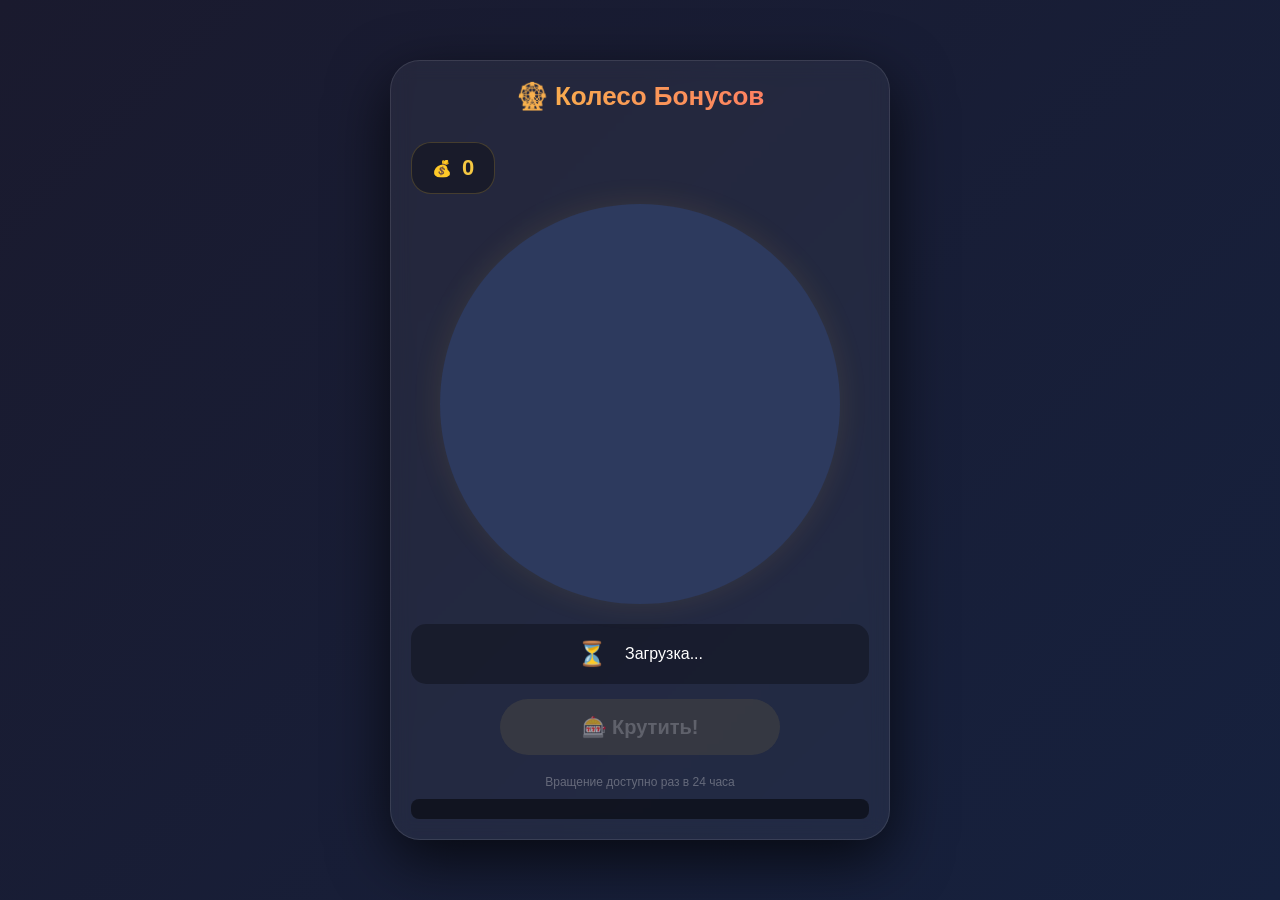
==== commit 57946b3e: "Add files via upload" ====
--- a/static/index.html
+++ b/static/index.html
@@ -6,7 +6,11 @@
     <title>Колесо Бонусов</title>
     <script src="https://telegram.org/js/telegram-web-app.js"></script>
     <style>
-        * { margin: 0; padding: 0; box-sizing: border-box; }
+        * {
+            margin: 0;
+            padding: 0;
+            box-sizing: border-box;
+        }
         body {
             background: linear-gradient(135deg, #1a1a2e 0%, #16213e 100%);
             display: flex;
@@ -125,10 +129,12 @@
             border-radius: 8px;
             margin-top: 10px;
             font-size: 12px;
-            color: #888;
-            max-height: 100px;
+            color: #aaa;
+            max-height: 150px;
             overflow-y: auto;
-            display: none;
+            white-space: pre-wrap;
+            word-break: break-all;
+            display: block;
         }
     </style>
 </head>
@@ -161,8 +167,6 @@
         tg.expand();
         
         console.log('🚀 Telegram WebApp загружен');
-        console.log('📱 Платформа:', tg.platform);
-        console.log('📦 Версия:', tg.version);
         console.log('👤 User ID:', tg.initDataUnsafe?.user?.id || 'неизвестно');
 
         // ============================================================
@@ -200,9 +204,9 @@
         // 4. ОТЛАДКА
         // ============================================================
         function addDebug(msg) {
-            console.log('🐛', msg);
-            debugInfo.style.display = 'block';
-            debugInfo.innerHTML += `<div>${new Date().toLocaleTimeString()}: ${msg}</div>`;
+            const time = new Date().toLocaleTimeString();
+            console.log(`🐛 ${time}: ${msg}`);
+            debugInfo.innerHTML += `<div>${time}: ${msg}</div>`;
             debugInfo.scrollTop = debugInfo.scrollHeight;
         }
 
@@ -302,50 +306,18 @@
         }
 
         // ============================================================
-        // 7. ОТПРАВКА ДАННЫХ БОТУ (ГЛАВНОЕ!)
+        // 7. ОТПРАВКА ДАННЫХ БОТУ (ПРОСТОЙ И НАДЁЖНЫЙ СПОСОБ)
         // ============================================================
         function sendToBot(data) {
             addDebug(`📤 Отправка: ${data}`);
-            console.log('📤 Отправка в бота:', data);
-            
-            // СПОСОБ 1: Через Telegram WebApp (основной)
             try {
                 tg.sendData(data);
                 addDebug('✅ Отправлено через tg.sendData()');
                 return true;
             } catch (e) {
-                addDebug(`❌ Ошибка tg.sendData(): ${e.message}`);
-                console.error('Ошибка tg.sendData:', e);
-            }
-            
-            // СПОСОБ 2: Резервный через fetch (если tg.sendData не работает)
-            try {
-                const webhookUrl = 'https://giftbot-production-3dd4.up.railway.app/webhook';
-                // Отправляем как POST запрос напрямую
-                fetch(webhookUrl, {
-                    method: 'POST',
-                    headers: {
-                        'Content-Type': 'application/json',
-                    },
-                    body: JSON.stringify({
-                        message: {
-                            text: data,
-                            from: { id: tg.initDataUnsafe?.user?.id || 0 }
-                        }
-                    })
-                }).then(response => {
-                    addDebug(`📥 Ответ fetch: ${response.status}`);
-                }).catch(err => {
-                    addDebug(`❌ Ошибка fetch: ${err.message}`);
-                });
-                addDebug('🔄 Отправлено через fetch (резерв)');
-                return true;
-            } catch (e2) {
-                addDebug(`❌ Ошибка fetch: ${e2.message}`);
-            }
-            
-            addDebug('❌ НЕ УДАЛОСЬ отправить данные!');
-            return false;
+                addDebug(`❌ Ошибка: ${e.message}`);
+                return false;
+            }
         }
 
         // ============================================================
@@ -356,6 +328,13 @@
             updateStatus('⏳', 'Проверка...');
             spinBtn.disabled = true;
             sendToBot('get_status');
+            
+            // Таймаут на случай, если ответа нет
+            setTimeout(() => {
+                addDebug('⏰ Таймаут: ответа нет 15 секунд');
+                updateStatus('⚠️', 'Нет ответа от сервера', true);
+                spinBtn.disabled = true;
+            }, 15000);
         }
 
         // ============================================================
@@ -398,18 +377,24 @@
                     sendToBot(data);
                     updateStatus('🎁', `Выпало: ${prize.label} ${prize.value > 0 ? 'монет' : ''}`);
                     isSpinning = false;
-                    setTimeout(checkStatus, 2000);
+                    setTimeout(checkStatus, 3000);
                 }
             }
             requestAnimationFrame(animate);
         }
 
         // ============================================================
-        // 10. ОБРАБОТКА ОТВЕТОВ ОТ БОТА
+        // 10. ОБРАБОТКА ОТВЕТОВ ОТ БОТА (САМОЕ ВАЖНОЕ!)
         // ============================================================
         tg.onEvent('message', (event) => {
             addDebug(`📨 Получен ответ: ${event.data.substring(0, 100)}...`);
             console.log('📨 Ответ от бота:', event.data);
+            
+            // Если это служебное сообщение
+            if (event.data === '✅ Данные получены') {
+                addDebug('📨 Бот подтвердил получение');
+                return;
+            }
             
             try {
                 const data = JSON.parse(event.data);
@@ -421,12 +406,15 @@
                     updateStatus('🎯', 'Нажми на кнопку или коснись колеса!');
                     timerDisplay.textContent = '';
                     if (data.balance !== undefined) updateBalance(data.balance);
+                    addDebug('🎯 Можно крутить!');
+                    
                 } else if (data.status === 'wait') {
                     canSpin = false;
                     spinBtn.disabled = true;
                     updateStatus('⏳', 'Кулдаун активен!');
                     updateTimer(data.wait_time);
                     if (data.balance !== undefined) updateBalance(data.balance);
+                    addDebug(`⏳ Ожидание ${data.wait_time} секунд`);
                     
                     if (timerInterval) clearInterval(timerInterval);
                     let remaining = data.wait_time;
@@ -439,9 +427,11 @@
                             checkStatus();
                         }
                     }, 1000);
+                    
                 } else if (data.status === 'success') {
                     updateStatus('🎉', `Выиграно ${data.prize} монет!`);
                     if (data.new_balance !== undefined) updateBalance(data.new_balance);
+                    addDebug(`🎉 Выиграно ${data.value} монет!`);
                     try {
                         tg.showPopup({
                             title: '🎉 Поздравляем!',
@@ -449,12 +439,15 @@
                             buttons: [{ type: 'ok' }]
                         });
                     } catch(e) {}
+                    
                 } else if (data.error) {
                     updateStatus('❌', data.error, true);
+                    addDebug(`❌ Ошибка: ${data.error}`);
                 }
+                
             } catch (e) {
                 addDebug(`❌ Ошибка парсинга: ${e.message}`);
-                updateStatus('📨', event.data);
+                updateStatus('📨', event.data.substring(0, 50));
             }
         });
 
@@ -475,15 +468,6 @@
         // Запрос статуса через 1 секунду
         setTimeout(checkStatus, 1000);
 
-        // Повторная проверка через 30 секунд
-        setTimeout(() => {
-            const statusText = statusMsg.textContent || '';
-            if (statusText.includes('Проверка') || statusText.includes('Загрузка')) {
-                addDebug('🔄 Повторная проверка (таймаут)');
-                checkStatus();
-            }
-        }, 30000);
-
         console.log('✅ Мини-приложение готово!');
     </script>
 </body>
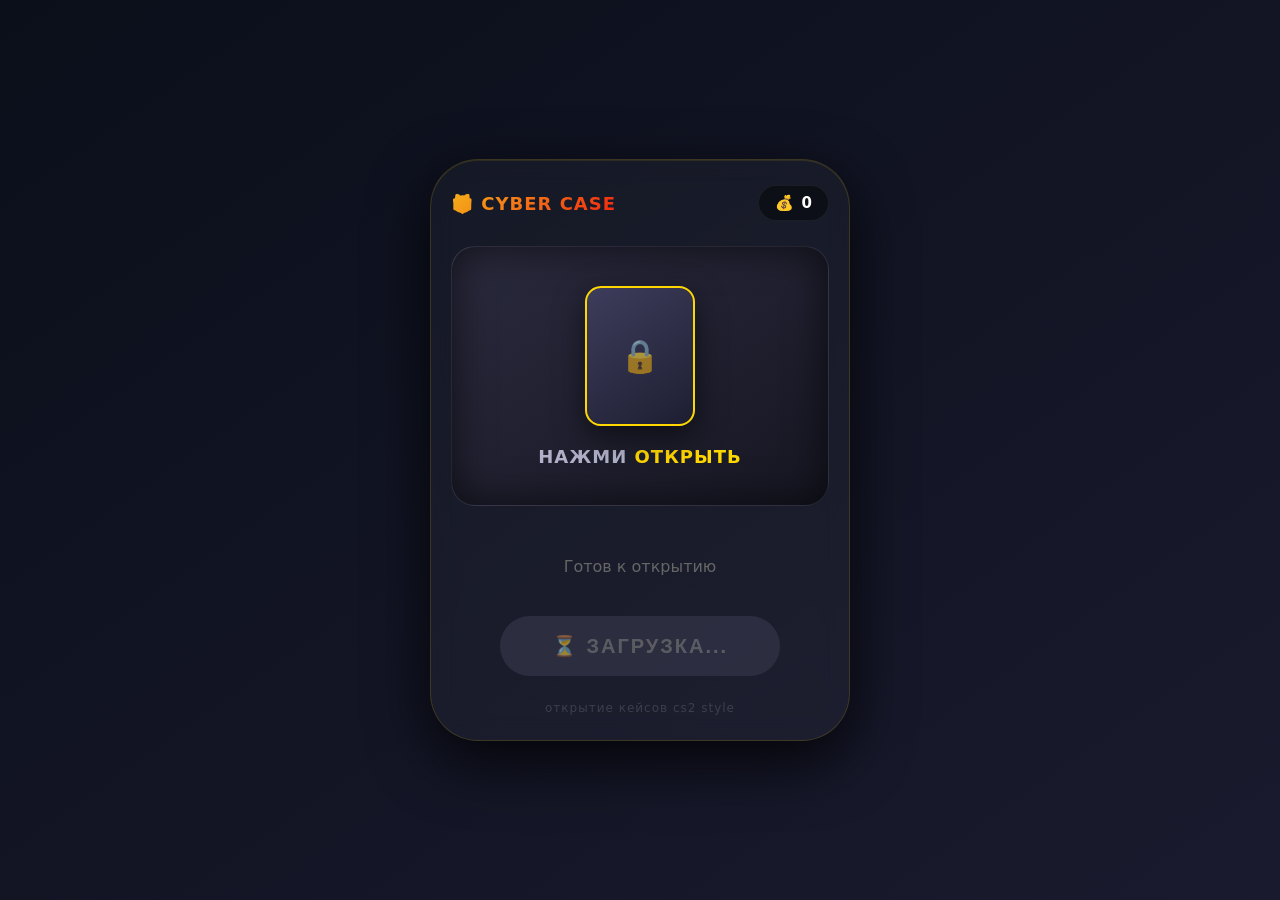
==== commit d6d04777: "Add files via upload" ====
--- a/static/index.html
+++ b/static/index.html
@@ -3,291 +3,310 @@
 <head>
     <meta charset="UTF-8">
     <meta name="viewport" content="width=device-width, initial-scale=1.0, maximum-scale=1.0, user-scalable=no">
-    <title>Колесо Бонусов</title>
+    <title>Открытие кейса</title>
     <script src="https://telegram.org/js/telegram-web-app.js"></script>
     <style>
         * {
             margin: 0;
             padding: 0;
             box-sizing: border-box;
+            user-select: none;
         }
         body {
-            background: linear-gradient(135deg, #1a1a2e 0%, #16213e 100%);
+            background: linear-gradient(145deg, #0a0f1a 0%, #1a1a2e 100%);
+            display: flex;
+            justify-content: center;
+            align-items: center;
+            min-height: 100vh;
+            font-family: 'Segoe UI', Roboto, system-ui, -apple-system, sans-serif;
+            color: white;
+            padding: 20px;
+            margin: 0;
+            overflow: hidden;
+        }
+        .container {
+            background: rgba(255, 255, 255, 0.03);
+            backdrop-filter: blur(12px);
+            padding: 25px 20px;
+            border-radius: 48px;
+            border: 1px solid rgba(255, 215, 0, 0.15);
+            box-shadow: 0 20px 60px rgba(0, 0, 0, 0.8), inset 0 1px 0 rgba(255, 215, 0, 0.1);
+            width: 100%;
+            max-width: 420px;
+            text-align: center;
+            transition: all 0.3s ease;
+        }
+        /* Шапка с балансом */
+        .header {
+            display: flex;
+            justify-content: space-between;
+            align-items: center;
+            margin-bottom: 25px;
+        }
+        .title {
+            font-size: 18px;
+            font-weight: 700;
+            letter-spacing: 1px;
+            background: linear-gradient(135deg, #f5af19, #f12711);
+            -webkit-background-clip: text;
+            -webkit-text-fill-color: transparent;
+            background-clip: text;
+            text-transform: uppercase;
+        }
+        .balance-box {
+            background: rgba(0, 0, 0, 0.4);
+            padding: 8px 16px;
+            border-radius: 100px;
+            border: 1px solid rgba(255, 255, 255, 0.06);
+            font-size: 15px;
+            font-weight: 600;
+            color: #ffd700;
+            display: flex;
+            align-items: center;
+            gap: 8px;
+        }
+        .balance-box span {
+            color: #fff;
+            font-weight: 700;
+        }
+        /* Сцена с кейсом */
+        .case-scene {
+            position: relative;
+            margin: 15px 0 30px 0;
+            perspective: 800px;
+        }
+        .case-box {
+            background: linear-gradient(145deg, #2a2a3e, #161622);
+            border-radius: 24px;
+            padding: 35px 20px;
+            border: 1px solid rgba(255, 255, 255, 0.06);
+            box-shadow: inset 0 0 40px rgba(0, 0, 0, 0.6);
+            position: relative;
+            transition: all 0.3s ease;
+            min-height: 260px;
             display: flex;
             flex-direction: column;
             align-items: center;
             justify-content: center;
-            min-height: 100vh;
-            font-family: -apple-system, 'Segoe UI', Roboto, sans-serif;
-            padding: 15px;
-        }
-        .container {
-            background: rgba(255, 255, 255, 0.05);
-            backdrop-filter: blur(10px);
-            padding: 20px;
-            border-radius: 30px;
-            box-shadow: 0 20px 60px rgba(0, 0, 0, 0.7);
-            width: 100%;
-            max-width: 500px;
-            border: 1px solid rgba(255, 255, 255, 0.1);
-        }
-        .header { text-align: center; margin-bottom: 20px; }
-        .header h1 {
-            font-size: 26px;
-            background: linear-gradient(90deg, #f5c842, #ff6b6b);
-            -webkit-background-clip: text;
-            -webkit-text-fill-color: transparent;
-            background-clip: text;
-        }
-        .balance-container {
-            background: rgba(0, 0, 0, 0.3);
-            padding: 12px 20px;
-            border-radius: 20px;
-            display: inline-flex;
+        }
+        .case-box.opening {
+            animation: pulse 0.15s ease 4;
+            border-color: #ffd700;
+            box-shadow: 0 0 40px rgba(255, 215, 0, 0.2), inset 0 0 40px rgba(255, 215, 0, 0.05);
+        }
+        @keyframes pulse {
+            0% { transform: scale(1); }
+            50% { transform: scale(1.02); }
+            100% { transform: scale(1); }
+        }
+        .case-image {
+            width: 110px;
+            height: 140px;
+            background: linear-gradient(145deg, #3d3d5c, #1e1e32);
+            border-radius: 16px;
+            display: flex;
             align-items: center;
-            gap: 10px;
-            margin: 10px 0;
-            border: 1px solid rgba(245, 200, 66, 0.2);
-        }
-        .balance-amount { font-size: 22px; font-weight: bold; color: #f5c842; }
-        #spinCanvas {
-            display: block;
-            width: 100%;
-            max-width: 400px;
-            height: auto;
-            aspect-ratio: 1/1;
-            margin: 0 auto 20px;
-            border-radius: 50%;
-            box-shadow: 0 0 30px rgba(245, 200, 66, 0.1);
-            background: #2d3a5e;
-            cursor: pointer;
-            touch-action: manipulation;
-        }
-        .status-box {
-            background: rgba(0, 0, 0, 0.3);
-            padding: 15px;
-            border-radius: 15px;
-            margin: 15px 0;
-            font-size: 16px;
-            text-align: center;
+            justify-content: center;
+            font-size: 72px;
+            font-weight: 900;
+            color: #ffd700;
+            border: 2px solid #ffd700;
+            box-shadow: 0 10px 30px rgba(0, 0, 0, 0.5);
+            margin-bottom: 20px;
+            transition: all 0.5s cubic-bezier(0.34, 1.56, 0.64, 1);
+            position: relative;
+        }
+        .case-image .lock-icon {
+            font-size: 32px;
+            opacity: 0.6;
+        }
+        .case-image .prize-label {
+            font-size: 28px;
+            font-weight: 800;
             color: #fff;
+            text-shadow: 0 0 20px rgba(255, 215, 0, 0.5);
+        }
+        .case-name {
+            font-size: 18px;
+            font-weight: 600;
+            letter-spacing: 1px;
+            color: #b0b0c8;
+            text-transform: uppercase;
+        }
+        .case-name span {
+            color: #ffd700;
+        }
+        /* Результат открытия */
+        .result-box {
+            margin: 10px 0 20px 0;
             min-height: 60px;
             display: flex;
             align-items: center;
             justify-content: center;
             flex-wrap: wrap;
-            gap: 8px;
-        }
-        .status-box .emoji { font-size: 24px; margin-right: 10px; }
-        .status-box .retry-btn {
-            background: rgba(255,255,255,0.1);
-            border: 1px solid rgba(255,255,255,0.2);
+            gap: 10px;
+        }
+        .prize-win {
+            font-size: 28px;
+            font-weight: 800;
+            background: linear-gradient(135deg, #f5af19, #f12711);
+            -webkit-background-clip: text;
+            -webkit-text-fill-color: transparent;
+            background-clip: text;
+            animation: winGlow 0.8s ease 3;
+        }
+        @keyframes winGlow {
+            0% { transform: scale(1); opacity: 0.7; }
+            50% { transform: scale(1.2); opacity: 1; }
+            100% { transform: scale(1); opacity: 0.7; }
+        }
+        .prize-common {
+            font-size: 24px;
+            font-weight: 600;
+            color: #b0b0c8;
+        }
+        /* Кнопка открытия */
+        .open-btn {
+            background: linear-gradient(145deg, #f5af19, #f12711);
+            border: none;
             color: #fff;
-            padding: 5px 15px;
-            border-radius: 20px;
-            cursor: pointer;
-            font-size: 14px;
-        }
-        #spinBtn {
-            background: linear-gradient(145deg, #f5c842, #d4a021);
-            border: none;
-            color: #1a1a2e;
-            font-weight: bold;
+            font-weight: 800;
             font-size: 20px;
-            padding: 16px 32px;
-            border-radius: 50px;
+            letter-spacing: 2px;
+            padding: 18px 28px;
+            border-radius: 100px;
             width: 100%;
             max-width: 280px;
-            box-shadow: 0 5px 25px rgba(245, 200, 66, 0.3);
+            box-shadow: 0 8px 30px rgba(241, 39, 17, 0.3);
             cursor: pointer;
-            transition: opacity 0.3s;
-        }
-        #spinBtn:disabled {
-            background: #444;
+            transition: all 0.2s ease;
+            text-transform: uppercase;
+            position: relative;
+            overflow: hidden;
+            touch-action: manipulation;
+        }
+        .open-btn:active:not(:disabled) {
+            transform: scale(0.96);
+        }
+        .open-btn:disabled {
+            background: #3a3a4e;
             color: #888;
             box-shadow: none;
             cursor: not-allowed;
             opacity: 0.6;
         }
-        .timer {
-            font-size: 18px;
+        .open-btn .shine {
+            position: absolute;
+            top: -50%;
+            left: -60%;
+            width: 40%;
+            height: 200%;
+            background: linear-gradient(90deg, transparent, rgba(255,255,255,0.2), transparent);
+            transform: rotate(25deg);
+            animation: shine 3s infinite;
+        }
+        @keyframes shine {
+            0% { left: -60%; }
+            100% { left: 120%; }
+        }
+        .timer-box {
+            font-size: 16px;
             color: #ff6b6b;
-            font-weight: bold;
-            margin-top: 15px;
-            text-align: center;
-            font-family: 'Courier New', monospace;
-        }
-        .footer {
+            font-weight: 600;
             margin-top: 20px;
-            text-align: center;
-            color: rgba(255, 255, 255, 0.3);
+            letter-spacing: 1px;
+        }
+        .footer-text {
+            margin-top: 25px;
             font-size: 12px;
-        }
-        .debug-info {
-            background: rgba(0,0,0,0.5);
-            padding: 10px;
-            border-radius: 8px;
-            margin-top: 10px;
-            font-size: 12px;
-            color: #aaa;
-            max-height: 150px;
-            overflow-y: auto;
-            white-space: pre-wrap;
-            word-break: break-all;
-            display: block;
+            color: rgba(255, 255, 255, 0.15);
+            letter-spacing: 1px;
+        }
+        /* Адаптивность */
+        @media (max-width: 480px) {
+            .container { padding: 20px 16px; }
+            .case-image { width: 90px; height: 120px; font-size: 56px; }
+            .case-image .prize-label { font-size: 22px; }
+            .result-box .prize-win { font-size: 24px; }
+            .result-box .prize-common { font-size: 20px; }
         }
     </style>
 </head>
 <body>
     <div class="container">
-        <div class="header"><h1>🎡 Колесо Бонусов</h1></div>
-        <div class="balance-container">
-            <span>💰</span>
-            <span class="balance-amount" id="balanceDisplay">0</span>
+        <div class="header">
+            <div class="title">🎁 Cyber Case</div>
+            <div class="balance-box">💰 <span id="balanceDisplay">0</span></div>
         </div>
-        <canvas id="spinCanvas" width="600" height="600"></canvas>
-        <div class="status-box" id="statusMessage">
-            <span class="emoji">⏳</span>
-            <span>Загрузка...</span>
+
+        <div class="case-scene">
+            <div class="case-box" id="caseBox">
+                <div class="case-image" id="caseImage">
+                    <span class="lock-icon" id="caseIcon">🔒</span>
+                </div>
+                <div class="case-name" id="caseName">НАЖМИ <span>ОТКРЫТЬ</span></div>
+            </div>
         </div>
-        <div style="text-align: center;">
-            <button id="spinBtn" disabled>🎰 Крутить!</button>
+
+        <div class="result-box" id="resultBox">
+            <span id="resultText" style="color:#666; font-size:16px; font-weight:500;">Готов к открытию</span>
         </div>
-        <div id="timerDisplay" class="timer"></div>
-        <div class="footer">Вращение доступно раз в 24 часа</div>
-        <div id="debugInfo" class="debug-info"></div>
+
+        <button class="open-btn" id="openBtn" disabled>
+            <span class="shine"></span>
+            <span id="btnText">⏳ ЗАГРУЗКА...</span>
+        </button>
+        <div id="timerDisplay" class="timer-box"></div>
+        <div class="footer-text">открытие кейсов cs2 style</div>
     </div>
 
     <script>
         // ============================================================
-        // 1. ИНИЦИАЛИЗАЦИЯ
+        // 1. ИНИЦИАЛИЗАЦИЯ TELEGRAM WEB APP
         // ============================================================
         const tg = window.Telegram.WebApp;
         tg.ready();
         tg.expand();
-        
-        console.log('🚀 Telegram WebApp загружен');
+
+        console.log('🎁 Cyber Case загружен');
         console.log('👤 User ID:', tg.initDataUnsafe?.user?.id || 'неизвестно');
 
         // ============================================================
-        // 2. НАСТРОЙКИ КОЛЕСА
-        // ============================================================
-        const segments = [
-            { label: '100', value: 100, color: '#f94144' },
-            { label: '50', value: 50, color: '#f3722c' },
-            { label: '20', value: 20, color: '#f8961e' },
-            { label: '10', value: 10, color: '#f9c74f' },
-            { label: '5', value: 5, color: '#90be6d' },
-            { label: '200', value: 200, color: '#43aa8b' },
-            { label: '0', value: 0, color: '#577590' },
-            { label: '⭐', value: 50, color: '#9b5de5' }
+        // 2. НАСТРОЙКИ ПРИЗОВ (как слоты в кейсе)
+        // ============================================================
+        const prizes = [
+            { label: '★ 1000', value: 1000, color: '#f94144', rarity: 'legendary' },
+            { label: '★ 500', value: 500, color: '#f3722c', rarity: 'legendary' },
+            { label: '★ 200', value: 200, color: '#f8961e', rarity: 'epic' },
+            { label: '★ 100', value: 100, color: '#f9c74f', rarity: 'epic' },
+            { label: '50', value: 50, color: '#90be6d', rarity: 'rare' },
+            { label: '20', value: 20, color: '#577590', rarity: 'common' },
+            { label: '10', value: 10, color: '#9b5de5', rarity: 'common' },
+            { label: '5', value: 5, color: '#6c757d', rarity: 'common' }
         ];
 
         // ============================================================
         // 3. DOM ЭЛЕМЕНТЫ
         // ============================================================
-        const canvas = document.getElementById('spinCanvas');
-        const ctx = canvas.getContext('2d');
-        const spinBtn = document.getElementById('spinBtn');
-        const statusMsg = document.getElementById('statusMessage');
+        const openBtn = document.getElementById('openBtn');
+        const btnText = document.getElementById('btnText');
+        const caseBox = document.getElementById('caseBox');
+        const caseImage = document.getElementById('caseImage');
+        const caseIcon = document.getElementById('caseIcon');
+        const caseName = document.getElementById('caseName');
+        const resultText = document.getElementById('resultText');
+        const balanceDisplay = document.getElementById('balanceDisplay');
         const timerDisplay = document.getElementById('timerDisplay');
-        const balanceDisplay = document.getElementById('balanceDisplay');
-        const debugInfo = document.getElementById('debugInfo');
-
-        const segmentAngle = (2 * Math.PI) / segments.length;
-        let currentRotation = 0;
-        let isSpinning = false;
-        let canSpin = false;
+
+        let canOpen = false;
+        let isOpening = false;
         let timerInterval = null;
 
         // ============================================================
-        // 4. ОТЛАДКА
-        // ============================================================
-        function addDebug(msg) {
-            const time = new Date().toLocaleTimeString();
-            console.log(`🐛 ${time}: ${msg}`);
-            debugInfo.innerHTML += `<div>${time}: ${msg}</div>`;
-            debugInfo.scrollTop = debugInfo.scrollHeight;
-        }
-
-        // ============================================================
-        // 5. РИСОВАНИЕ КОЛЕСА
-        // ============================================================
-        function drawWheel(rotation) {
-            const width = canvas.width, height = canvas.height;
-            const centerX = width/2, centerY = height/2;
-            const radius = Math.min(width, height)/2 * 0.88;
-            ctx.clearRect(0, 0, width, height);
-            ctx.shadowColor = 'rgba(0,0,0,0.3)';
-            ctx.shadowBlur = 30;
-            
-            for (let i = 0; i < segments.length; i++) {
-                const startAngle = rotation + i * segmentAngle;
-                const endAngle = startAngle + segmentAngle;
-                ctx.beginPath();
-                ctx.moveTo(centerX, centerY);
-                ctx.arc(centerX, centerY, radius, startAngle, endAngle);
-                ctx.closePath();
-                ctx.fillStyle = segments[i].color;
-                ctx.fill();
-                ctx.strokeStyle = 'rgba(255,255,255,0.3)';
-                ctx.lineWidth = 2;
-                ctx.stroke();
-                
-                ctx.save();
-                ctx.translate(centerX, centerY);
-                ctx.rotate(startAngle + segmentAngle/2);
-                ctx.textAlign = 'center';
-                ctx.textBaseline = 'middle';
-                ctx.fillStyle = '#fff';
-                ctx.font = 'bold 24px Arial';
-                ctx.shadowColor = 'rgba(0,0,0,0.5)';
-                ctx.shadowBlur = 10;
-                ctx.fillText(segments[i].label, radius * 0.65, 0);
-                ctx.restore();
-            }
-            
-            ctx.shadowBlur = 0;
-            ctx.beginPath();
-            ctx.arc(centerX, centerY, 25, 0, 2*Math.PI);
-            ctx.fillStyle = '#ffd700';
-            ctx.fill();
-            ctx.strokeStyle = 'rgba(255,255,255,0.3)';
-            ctx.lineWidth = 3;
-            ctx.stroke();
-            
-            ctx.shadowColor = 'rgba(255,215,0,0.5)';
-            ctx.shadowBlur = 20;
-            ctx.beginPath();
-            ctx.moveTo(centerX-15, 15);
-            ctx.lineTo(centerX+15, 15);
-            ctx.lineTo(centerX, 45);
-            ctx.closePath();
-            ctx.fillStyle = '#ffd700';
-            ctx.fill();
-            ctx.shadowBlur = 0;
-        }
-
-        function getPrize(rotation) {
-            const pointerAngle = -Math.PI/2;
-            let rawAngle = (pointerAngle - rotation) % (2*Math.PI);
-            if (rawAngle < 0) rawAngle += 2*Math.PI;
-            const index = Math.floor(rawAngle / segmentAngle) % segments.length;
-            return {
-                index: index,
-                label: segments[index].label,
-                value: segments[index].value
-            };
-        }
-
-        // ============================================================
-        // 6. ОБНОВЛЕНИЕ ИНТЕРФЕЙСА
-        // ============================================================
-        function updateStatus(emoji, text, isError = false) {
-            const emojiSpan = `<span class="emoji">${emoji}</span>`;
-            const textSpan = `<span style="${isError ? 'color:#ff6b6b;' : ''}">${text}</span>`;
-            const retryBtn = isError ? `<button class="retry-btn" onclick="checkStatus()">🔄 Повторить</button>` : '';
-            statusMsg.innerHTML = emojiSpan + textSpan + retryBtn;
+        // 4. ОБНОВЛЕНИЕ ИНТЕРФЕЙСА
+        // ============================================================
+        function updateBalance(balance) {
+            balanceDisplay.textContent = balance;
         }
 
         function updateTimer(seconds) {
@@ -301,121 +320,135 @@
             timerDisplay.textContent = `⏳ ${String(hours).padStart(2,'0')}:${String(mins).padStart(2,'0')}:${String(secs).padStart(2,'0')}`;
         }
 
-        function updateBalance(balance) {
-            balanceDisplay.textContent = balance;
-        }
-
-        // ============================================================
-        // 7. ОТПРАВКА ДАННЫХ БОТУ (ПРОСТОЙ И НАДЁЖНЫЙ СПОСОБ)
+        function setStatus(text, isError = false, isSuccess = false) {
+            resultText.textContent = text;
+            resultText.style.color = isError ? '#ff6b6b' : isSuccess ? '#69db7c' : '#b0b0c8';
+        }
+
+        function setCaseState(state) {
+            // state: 'locked', 'opening', 'result'
+            if (state === 'locked') {
+                caseBox.classList.remove('opening');
+                caseIcon.textContent = '🔒';
+                caseName.innerHTML = 'НАЖМИ <span>ОТКРЫТЬ</span>';
+            } else if (state === 'opening') {
+                caseBox.classList.add('opening');
+                caseIcon.textContent = '🌀';
+                caseName.innerHTML = 'ОТКРЫТИЕ <span>...</span>';
+            } else if (state === 'result') {
+                caseBox.classList.remove('opening');
+                // иконка и имя обновятся из результата
+            }
+        }
+
+        // ============================================================
+        // 5. ОТПРАВКА ДАННЫХ БОТУ
         // ============================================================
         function sendToBot(data) {
-            addDebug(`📤 Отправка: ${data}`);
             try {
                 tg.sendData(data);
-                addDebug('✅ Отправлено через tg.sendData()');
+                console.log('📤 Отправлено:', data);
                 return true;
             } catch (e) {
-                addDebug(`❌ Ошибка: ${e.message}`);
+                console.error('❌ Ошибка отправки:', e);
                 return false;
             }
         }
 
         // ============================================================
-        // 8. ПРОВЕРКА СТАТУСА
+        // 6. ОСНОВНАЯ ЛОГИКА: ПРОВЕРКА СТАТУСА
         // ============================================================
         function checkStatus() {
-            addDebug('🔍 Проверка статуса...');
-            updateStatus('⏳', 'Проверка...');
-            spinBtn.disabled = true;
+            setStatus('⏳ Проверка...');
+            openBtn.disabled = true;
+            btnText.textContent = '⏳ ЗАГРУЗКА...';
             sendToBot('get_status');
-            
-            // Таймаут на случай, если ответа нет
-            setTimeout(() => {
-                addDebug('⏰ Таймаут: ответа нет 15 секунд');
-                updateStatus('⚠️', 'Нет ответа от сервера', true);
-                spinBtn.disabled = true;
-            }, 15000);
-        }
-
-        // ============================================================
-        // 9. ВРАЩЕНИЕ КОЛЕСА
-        // ============================================================
-        function spinWheel() {
-            if (isSpinning || !canSpin) {
-                addDebug('⚠️ Вращение заблокировано');
-                return;
-            }
-            isSpinning = true;
-            spinBtn.disabled = true;
-            updateStatus('🌀', 'Колесо вращается...');
-            
-            const extraSpins = 5 + Math.random() * 3;
-            const targetAngle = extraSpins * 2 * Math.PI + Math.random() * 2 * Math.PI;
-            const startRotation = currentRotation;
-            const endRotation = startRotation + targetAngle;
-            const duration = 4000;
-            const startTime = performance.now();
-            
-            function animate(time) {
-                const elapsed = time - startTime;
-                const progress = Math.min(elapsed/duration, 1);
-                const ease = 1 - Math.pow(1-progress, 3);
-                currentRotation = startRotation + targetAngle * ease;
-                drawWheel(currentRotation);
-                
-                if (progress < 1) {
-                    requestAnimationFrame(animate);
-                } else {
-                    currentRotation = endRotation;
-                    drawWheel(endRotation);
-                    const prize = getPrize(endRotation);
+        }
+
+        // ============================================================
+        // 7. ОСНОВНАЯ ЛОГИКА: ОТКРЫТИЕ КЕЙСА (анимация)
+        // ============================================================
+        function openCase() {
+            if (isOpening || !canOpen) return;
+            isOpening = true;
+            canOpen = false;
+            openBtn.disabled = true;
+            btnText.textContent = '🌀 ОТКРЫТИЕ...';
+
+            setCaseState('opening');
+            setStatus('🎲 Выпадает приз...');
+
+            // Выбираем случайный приз
+            const prize = prizes[Math.floor(Math.random() * prizes.length)];
+
+            // Анимация "прокрутки" символов
+            let count = 0;
+            const maxCount = 20;
+            const interval = setInterval(() => {
+                const randomPrize = prizes[Math.floor(Math.random() * prizes.length)];
+                caseIcon.textContent = randomPrize.label;
+                caseImage.style.transform = `scale(${1 + Math.random() * 0.2})`;
+                caseImage.style.borderColor = randomPrize.color;
+
+                count++;
+                if (count >= maxCount) {
+                    clearInterval(interval);
+                    // Финальный результат
+                    caseIcon.textContent = prize.label;
+                    caseImage.style.transform = 'scale(1)';
+                    caseImage.style.borderColor = prize.color;
+                    caseName.innerHTML = `ВЫИГРАНО <span>${prize.label}</span>`;
+                    setStatus(`🎉 Выиграно ${prize.label} монет!`, false, true);
+
+                    // Отправляем результат боту
                     const data = 'spin_result:' + JSON.stringify({
-                        prize_id: prize.index,
+                        prize_id: prizes.indexOf(prize),
                         prize_name: prize.label,
                         value: prize.value
                     });
                     sendToBot(data);
-                    updateStatus('🎁', `Выпало: ${prize.label} ${prize.value > 0 ? 'монет' : ''}`);
-                    isSpinning = false;
-                    setTimeout(checkStatus, 3000);
+
+                    isOpening = false;
+                    openBtn.disabled = true;
+                    btnText.textContent = '⏳ ОЖИДАНИЕ...';
+                    setCaseState('result');
+
+                    // Через 3 секунды проверяем статус снова
+                    setTimeout(() => {
+                        checkStatus();
+                    }, 3000);
                 }
-            }
-            requestAnimationFrame(animate);
-        }
-
-        // ============================================================
-        // 10. ОБРАБОТКА ОТВЕТОВ ОТ БОТА (САМОЕ ВАЖНОЕ!)
+            }, 150);
+        }
+
+        // ============================================================
+        // 8. ОБРАБОТКА ОТВЕТОВ ОТ БОТА
         // ============================================================
         tg.onEvent('message', (event) => {
-            addDebug(`📨 Получен ответ: ${event.data.substring(0, 100)}...`);
             console.log('📨 Ответ от бота:', event.data);
-            
-            // Если это служебное сообщение
-            if (event.data === '✅ Данные получены') {
-                addDebug('📨 Бот подтвердил получение');
-                return;
-            }
-            
+
             try {
                 const data = JSON.parse(event.data);
-                addDebug(`📊 Парсинг: status=${data.status}`);
-                
+                console.log('📊 Парсинг:', data);
+
                 if (data.status === 'can_spin') {
-                    canSpin = true;
-                    spinBtn.disabled = false;
-                    updateStatus('🎯', 'Нажми на кнопку или коснись колеса!');
+                    canOpen = true;
+                    openBtn.disabled = false;
+                    btnText.textContent = '🔓 ОТКРЫТЬ КЕЙС';
+                    setStatus('🎯 Нажми "Открыть кейс"');
                     timerDisplay.textContent = '';
                     if (data.balance !== undefined) updateBalance(data.balance);
-                    addDebug('🎯 Можно крутить!');
-                    
+                    setCaseState('locked');
+
                 } else if (data.status === 'wait') {
-                    canSpin = false;
-                    spinBtn.disabled = true;
-                    updateStatus('⏳', 'Кулдаун активен!');
+                    canOpen = false;
+                    openBtn.disabled = true;
+                    btnText.textContent = '⏳ ОЖИДАНИЕ';
+                    setStatus(`⏳ Кулдаун: ${data.wait_time} сек`);
                     updateTimer(data.wait_time);
                     if (data.balance !== undefined) updateBalance(data.balance);
-                    addDebug(`⏳ Ожидание ${data.wait_time} секунд`);
-                    
+                    setCaseState('locked');
+
                     if (timerInterval) clearInterval(timerInterval);
                     let remaining = data.wait_time;
                     timerInterval = setInterval(() => {
@@ -427,48 +460,51 @@
                             checkStatus();
                         }
                     }, 1000);
-                    
+
                 } else if (data.status === 'success') {
-                    updateStatus('🎉', `Выиграно ${data.prize} монет!`);
+                    setStatus(`🎉 Выиграно ${data.prize} монет!`, false, true);
                     if (data.new_balance !== undefined) updateBalance(data.new_balance);
-                    addDebug(`🎉 Выиграно ${data.value} монет!`);
+                    setCaseState('result');
+                    // показываем выигрыш в кейсе
+                    caseIcon.textContent = data.prize;
+                    caseName.innerHTML = `ВЫИГРАНО <span>${data.prize}</span>`;
                     try {
                         tg.showPopup({
-                            title: '🎉 Поздравляем!',
+                            title: '🎉 Открытие кейса!',
                             message: `Вы выиграли ${data.value} монет!`,
                             buttons: [{ type: 'ok' }]
                         });
                     } catch(e) {}
-                    
+
                 } else if (data.error) {
-                    updateStatus('❌', data.error, true);
-                    addDebug(`❌ Ошибка: ${data.error}`);
+                    setStatus(`❌ ${data.error}`, true);
+                    openBtn.disabled = true;
+                    btnText.textContent = '⚠️ ОШИБКА';
                 }
-                
+
             } catch (e) {
-                addDebug(`❌ Ошибка парсинга: ${e.message}`);
-                updateStatus('📨', event.data.substring(0, 50));
+                console.error('❌ Ошибка парсинга:', e);
+                setStatus('📨 Ошибка ответа', true);
             }
         });
 
         // ============================================================
-        // 11. ОБРАБОТЧИКИ СОБЫТИЙ
-        // ============================================================
-        spinBtn.addEventListener('click', spinWheel);
-        canvas.addEventListener('click', () => {
-            if (canSpin && !isSpinning) spinWheel();
-        });
-
-        // ============================================================
-        // 12. ЗАПУСК
-        // ============================================================
-        drawWheel(0);
-        addDebug('🎡 Приложение загружено');
-        
-        // Запрос статуса через 1 секунду
-        setTimeout(checkStatus, 1000);
-
-        console.log('✅ Мини-приложение готово!');
+        // 9. ОБРАБОТЧИКИ СОБЫТИЙ
+        // ============================================================
+        openBtn.addEventListener('click', openCase);
+
+        // ============================================================
+        // 10. ЗАПУСК
+        // ============================================================
+        setCaseState('locked');
+        setStatus('⏳ Загрузка...');
+        openBtn.disabled = true;
+        btnText.textContent = '⏳ ЗАГРУЗКА...';
+
+        // Запрос статуса через 0.5 секунды
+        setTimeout(checkStatus, 500);
+
+        console.log('✅ Cyber Case готов!');
     </script>
 </body>
 </html>
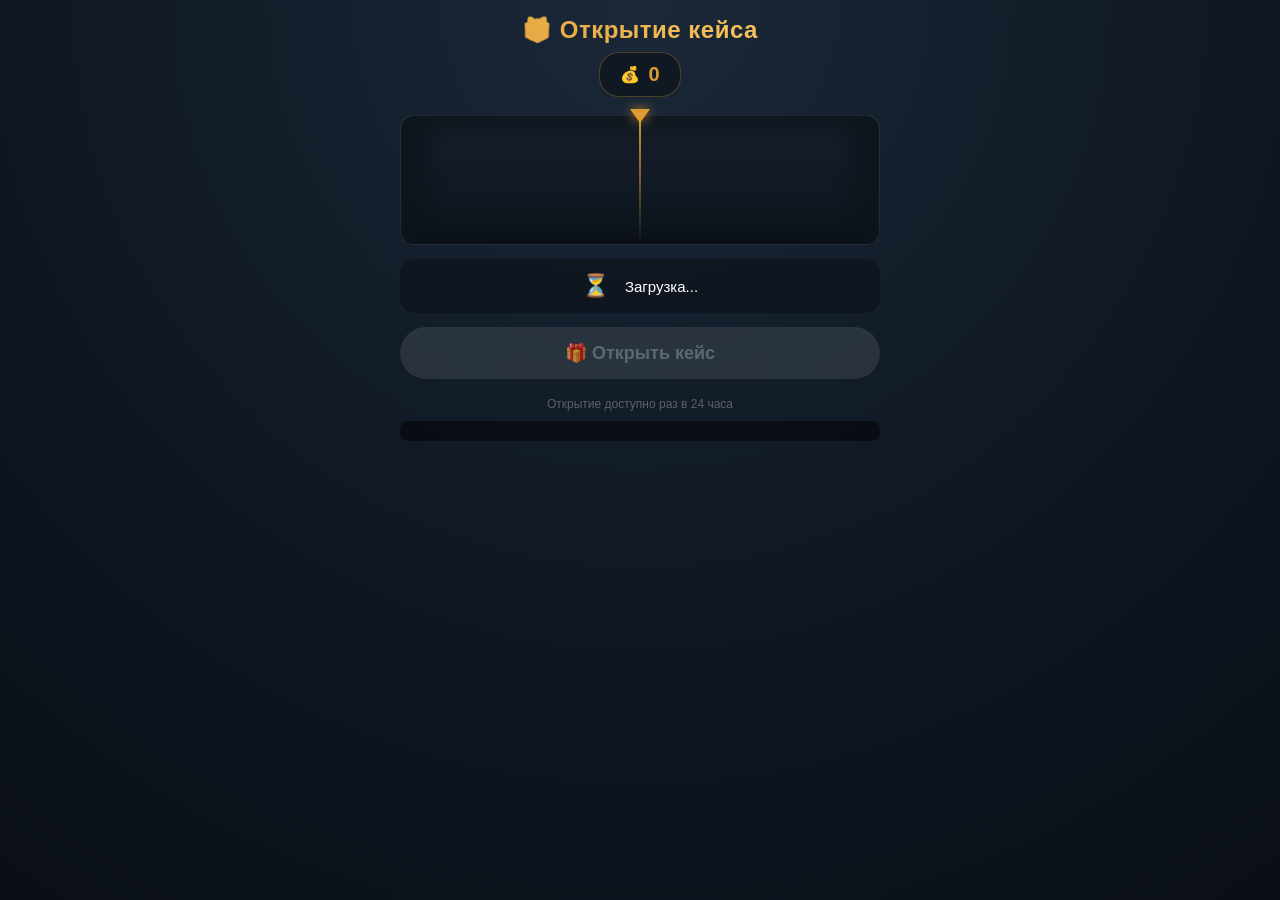
==== commit 3eb3d657: "Add files via upload" ====
--- a/static/index.html
+++ b/static/index.html
@@ -1,510 +1,467 @@
-<!DOCTYPE html>
-<html lang="ru">
-<head>
-    <meta charset="UTF-8">
-    <meta name="viewport" content="width=device-width, initial-scale=1.0, maximum-scale=1.0, user-scalable=no">
-    <title>Открытие кейса</title>
-    <script src="https://telegram.org/js/telegram-web-app.js"></script>
-    <style>
-        * {
-            margin: 0;
-            padding: 0;
-            box-sizing: border-box;
-            user-select: none;
-        }
-        body {
-            background: linear-gradient(145deg, #0a0f1a 0%, #1a1a2e 100%);
-            display: flex;
-            justify-content: center;
-            align-items: center;
-            min-height: 100vh;
-            font-family: 'Segoe UI', Roboto, system-ui, -apple-system, sans-serif;
-            color: white;
-            padding: 20px;
-            margin: 0;
-            overflow: hidden;
-        }
-        .container {
-            background: rgba(255, 255, 255, 0.03);
-            backdrop-filter: blur(12px);
-            padding: 25px 20px;
-            border-radius: 48px;
-            border: 1px solid rgba(255, 215, 0, 0.15);
-            box-shadow: 0 20px 60px rgba(0, 0, 0, 0.8), inset 0 1px 0 rgba(255, 215, 0, 0.1);
-            width: 100%;
-            max-width: 420px;
-            text-align: center;
-            transition: all 0.3s ease;
-        }
-        /* Шапка с балансом */
-        .header {
-            display: flex;
-            justify-content: space-between;
-            align-items: center;
-            margin-bottom: 25px;
-        }
-        .title {
-            font-size: 18px;
-            font-weight: 700;
-            letter-spacing: 1px;
-            background: linear-gradient(135deg, #f5af19, #f12711);
-            -webkit-background-clip: text;
-            -webkit-text-fill-color: transparent;
-            background-clip: text;
-            text-transform: uppercase;
-        }
-        .balance-box {
-            background: rgba(0, 0, 0, 0.4);
-            padding: 8px 16px;
-            border-radius: 100px;
-            border: 1px solid rgba(255, 255, 255, 0.06);
-            font-size: 15px;
-            font-weight: 600;
-            color: #ffd700;
-            display: flex;
-            align-items: center;
-            gap: 8px;
-        }
-        .balance-box span {
-            color: #fff;
-            font-weight: 700;
-        }
-        /* Сцена с кейсом */
-        .case-scene {
-            position: relative;
-            margin: 15px 0 30px 0;
-            perspective: 800px;
-        }
-        .case-box {
-            background: linear-gradient(145deg, #2a2a3e, #161622);
-            border-radius: 24px;
-            padding: 35px 20px;
-            border: 1px solid rgba(255, 255, 255, 0.06);
-            box-shadow: inset 0 0 40px rgba(0, 0, 0, 0.6);
-            position: relative;
-            transition: all 0.3s ease;
-            min-height: 260px;
-            display: flex;
-            flex-direction: column;
-            align-items: center;
-            justify-content: center;
-        }
-        .case-box.opening {
-            animation: pulse 0.15s ease 4;
-            border-color: #ffd700;
-            box-shadow: 0 0 40px rgba(255, 215, 0, 0.2), inset 0 0 40px rgba(255, 215, 0, 0.05);
-        }
-        @keyframes pulse {
-            0% { transform: scale(1); }
-            50% { transform: scale(1.02); }
-            100% { transform: scale(1); }
-        }
-        .case-image {
-            width: 110px;
-            height: 140px;
-            background: linear-gradient(145deg, #3d3d5c, #1e1e32);
-            border-radius: 16px;
-            display: flex;
-            align-items: center;
-            justify-content: center;
-            font-size: 72px;
-            font-weight: 900;
-            color: #ffd700;
-            border: 2px solid #ffd700;
-            box-shadow: 0 10px 30px rgba(0, 0, 0, 0.5);
-            margin-bottom: 20px;
-            transition: all 0.5s cubic-bezier(0.34, 1.56, 0.64, 1);
-            position: relative;
-        }
-        .case-image .lock-icon {
-            font-size: 32px;
-            opacity: 0.6;
-        }
-        .case-image .prize-label {
-            font-size: 28px;
-            font-weight: 800;
-            color: #fff;
-            text-shadow: 0 0 20px rgba(255, 215, 0, 0.5);
-        }
-        .case-name {
-            font-size: 18px;
-            font-weight: 600;
-            letter-spacing: 1px;
-            color: #b0b0c8;
-            text-transform: uppercase;
-        }
-        .case-name span {
-            color: #ffd700;
-        }
-        /* Результат открытия */
-        .result-box {
-            margin: 10px 0 20px 0;
-            min-height: 60px;
-            display: flex;
-            align-items: center;
-            justify-content: center;
-            flex-wrap: wrap;
-            gap: 10px;
-        }
-        .prize-win {
-            font-size: 28px;
-            font-weight: 800;
-            background: linear-gradient(135deg, #f5af19, #f12711);
-            -webkit-background-clip: text;
-            -webkit-text-fill-color: transparent;
-            background-clip: text;
-            animation: winGlow 0.8s ease 3;
-        }
-        @keyframes winGlow {
-            0% { transform: scale(1); opacity: 0.7; }
-            50% { transform: scale(1.2); opacity: 1; }
-            100% { transform: scale(1); opacity: 0.7; }
-        }
-        .prize-common {
-            font-size: 24px;
-            font-weight: 600;
-            color: #b0b0c8;
-        }
-        /* Кнопка открытия */
-        .open-btn {
-            background: linear-gradient(145deg, #f5af19, #f12711);
-            border: none;
-            color: #fff;
-            font-weight: 800;
-            font-size: 20px;
-            letter-spacing: 2px;
-            padding: 18px 28px;
-            border-radius: 100px;
-            width: 100%;
-            max-width: 280px;
-            box-shadow: 0 8px 30px rgba(241, 39, 17, 0.3);
-            cursor: pointer;
-            transition: all 0.2s ease;
-            text-transform: uppercase;
-            position: relative;
-            overflow: hidden;
-            touch-action: manipulation;
-        }
-        .open-btn:active:not(:disabled) {
-            transform: scale(0.96);
-        }
-        .open-btn:disabled {
-            background: #3a3a4e;
-            color: #888;
-            box-shadow: none;
-            cursor: not-allowed;
-            opacity: 0.6;
-        }
-        .open-btn .shine {
-            position: absolute;
-            top: -50%;
-            left: -60%;
-            width: 40%;
-            height: 200%;
-            background: linear-gradient(90deg, transparent, rgba(255,255,255,0.2), transparent);
-            transform: rotate(25deg);
-            animation: shine 3s infinite;
-        }
-        @keyframes shine {
-            0% { left: -60%; }
-            100% { left: 120%; }
-        }
-        .timer-box {
-            font-size: 16px;
-            color: #ff6b6b;
-            font-weight: 600;
-            margin-top: 20px;
-            letter-spacing: 1px;
-        }
-        .footer-text {
-            margin-top: 25px;
-            font-size: 12px;
-            color: rgba(255, 255, 255, 0.15);
-            letter-spacing: 1px;
-        }
-        /* Адаптивность */
-        @media (max-width: 480px) {
-            .container { padding: 20px 16px; }
-            .case-image { width: 90px; height: 120px; font-size: 56px; }
-            .case-image .prize-label { font-size: 22px; }
-            .result-box .prize-win { font-size: 24px; }
-            .result-box .prize-common { font-size: 20px; }
-        }
-    </style>
-</head>
-<body>
-    <div class="container">
-        <div class="header">
-            <div class="title">🎁 Cyber Case</div>
-            <div class="balance-box">💰 <span id="balanceDisplay">0</span></div>
-        </div>
-
-        <div class="case-scene">
-            <div class="case-box" id="caseBox">
-                <div class="case-image" id="caseImage">
-                    <span class="lock-icon" id="caseIcon">🔒</span>
-                </div>
-                <div class="case-name" id="caseName">НАЖМИ <span>ОТКРЫТЬ</span></div>
-            </div>
-        </div>
-
-        <div class="result-box" id="resultBox">
-            <span id="resultText" style="color:#666; font-size:16px; font-weight:500;">Готов к открытию</span>
-        </div>
-
-        <button class="open-btn" id="openBtn" disabled>
-            <span class="shine"></span>
-            <span id="btnText">⏳ ЗАГРУЗКА...</span>
-        </button>
-        <div id="timerDisplay" class="timer-box"></div>
-        <div class="footer-text">открытие кейсов cs2 style</div>
-    </div>
-
-    <script>
-        // ============================================================
-        // 1. ИНИЦИАЛИЗАЦИЯ TELEGRAM WEB APP
-        // ============================================================
-        const tg = window.Telegram.WebApp;
-        tg.ready();
-        tg.expand();
-
-        console.log('🎁 Cyber Case загружен');
-        console.log('👤 User ID:', tg.initDataUnsafe?.user?.id || 'неизвестно');
-
-        // ============================================================
-        // 2. НАСТРОЙКИ ПРИЗОВ (как слоты в кейсе)
-        // ============================================================
-        const prizes = [
-            { label: '★ 1000', value: 1000, color: '#f94144', rarity: 'legendary' },
-            { label: '★ 500', value: 500, color: '#f3722c', rarity: 'legendary' },
-            { label: '★ 200', value: 200, color: '#f8961e', rarity: 'epic' },
-            { label: '★ 100', value: 100, color: '#f9c74f', rarity: 'epic' },
-            { label: '50', value: 50, color: '#90be6d', rarity: 'rare' },
-            { label: '20', value: 20, color: '#577590', rarity: 'common' },
-            { label: '10', value: 10, color: '#9b5de5', rarity: 'common' },
-            { label: '5', value: 5, color: '#6c757d', rarity: 'common' }
-        ];
-
-        // ============================================================
-        // 3. DOM ЭЛЕМЕНТЫ
-        // ============================================================
-        const openBtn = document.getElementById('openBtn');
-        const btnText = document.getElementById('btnText');
-        const caseBox = document.getElementById('caseBox');
-        const caseImage = document.getElementById('caseImage');
-        const caseIcon = document.getElementById('caseIcon');
-        const caseName = document.getElementById('caseName');
-        const resultText = document.getElementById('resultText');
-        const balanceDisplay = document.getElementById('balanceDisplay');
-        const timerDisplay = document.getElementById('timerDisplay');
-
-        let canOpen = false;
-        let isOpening = false;
-        let timerInterval = null;
-
-        // ============================================================
-        // 4. ОБНОВЛЕНИЕ ИНТЕРФЕЙСА
-        // ============================================================
-        function updateBalance(balance) {
-            balanceDisplay.textContent = balance;
-        }
-
-        function updateTimer(seconds) {
-            if (seconds <= 0) {
-                timerDisplay.textContent = '';
-                return;
-            }
-            const hours = Math.floor(seconds/3600);
-            const mins = Math.floor((seconds%3600)/60);
-            const secs = seconds%60;
-            timerDisplay.textContent = `⏳ ${String(hours).padStart(2,'0')}:${String(mins).padStart(2,'0')}:${String(secs).padStart(2,'0')}`;
-        }
-
-        function setStatus(text, isError = false, isSuccess = false) {
-            resultText.textContent = text;
-            resultText.style.color = isError ? '#ff6b6b' : isSuccess ? '#69db7c' : '#b0b0c8';
-        }
-
-        function setCaseState(state) {
-            // state: 'locked', 'opening', 'result'
-            if (state === 'locked') {
-                caseBox.classList.remove('opening');
-                caseIcon.textContent = '🔒';
-                caseName.innerHTML = 'НАЖМИ <span>ОТКРЫТЬ</span>';
-            } else if (state === 'opening') {
-                caseBox.classList.add('opening');
-                caseIcon.textContent = '🌀';
-                caseName.innerHTML = 'ОТКРЫТИЕ <span>...</span>';
-            } else if (state === 'result') {
-                caseBox.classList.remove('opening');
-                // иконка и имя обновятся из результата
-            }
-        }
-
-        // ============================================================
-        // 5. ОТПРАВКА ДАННЫХ БОТУ
-        // ============================================================
-        function sendToBot(data) {
-            try {
-                tg.sendData(data);
-                console.log('📤 Отправлено:', data);
-                return true;
-            } catch (e) {
-                console.error('❌ Ошибка отправки:', e);
-                return false;
-            }
-        }
-
-        // ============================================================
-        // 6. ОСНОВНАЯ ЛОГИКА: ПРОВЕРКА СТАТУСА
-        // ============================================================
-        function checkStatus() {
-            setStatus('⏳ Проверка...');
-            openBtn.disabled = true;
-            btnText.textContent = '⏳ ЗАГРУЗКА...';
-            sendToBot('get_status');
-        }
-
-        // ============================================================
-        // 7. ОСНОВНАЯ ЛОГИКА: ОТКРЫТИЕ КЕЙСА (анимация)
-        // ============================================================
-        function openCase() {
-            if (isOpening || !canOpen) return;
-            isOpening = true;
-            canOpen = false;
-            openBtn.disabled = true;
-            btnText.textContent = '🌀 ОТКРЫТИЕ...';
-
-            setCaseState('opening');
-            setStatus('🎲 Выпадает приз...');
-
-            // Выбираем случайный приз
-            const prize = prizes[Math.floor(Math.random() * prizes.length)];
-
-            // Анимация "прокрутки" символов
-            let count = 0;
-            const maxCount = 20;
-            const interval = setInterval(() => {
-                const randomPrize = prizes[Math.floor(Math.random() * prizes.length)];
-                caseIcon.textContent = randomPrize.label;
-                caseImage.style.transform = `scale(${1 + Math.random() * 0.2})`;
-                caseImage.style.borderColor = randomPrize.color;
-
-                count++;
-                if (count >= maxCount) {
-                    clearInterval(interval);
-                    // Финальный результат
-                    caseIcon.textContent = prize.label;
-                    caseImage.style.transform = 'scale(1)';
-                    caseImage.style.borderColor = prize.color;
-                    caseName.innerHTML = `ВЫИГРАНО <span>${prize.label}</span>`;
-                    setStatus(`🎉 Выиграно ${prize.label} монет!`, false, true);
-
-                    // Отправляем результат боту
-                    const data = 'spin_result:' + JSON.stringify({
-                        prize_id: prizes.indexOf(prize),
-                        prize_name: prize.label,
-                        value: prize.value
-                    });
-                    sendToBot(data);
-
-                    isOpening = false;
-                    openBtn.disabled = true;
-                    btnText.textContent = '⏳ ОЖИДАНИЕ...';
-                    setCaseState('result');
-
-                    // Через 3 секунды проверяем статус снова
-                    setTimeout(() => {
-                        checkStatus();
-                    }, 3000);
-                }
-            }, 150);
-        }
-
-        // ============================================================
-        // 8. ОБРАБОТКА ОТВЕТОВ ОТ БОТА
-        // ============================================================
-        tg.onEvent('message', (event) => {
-            console.log('📨 Ответ от бота:', event.data);
-
-            try {
-                const data = JSON.parse(event.data);
-                console.log('📊 Парсинг:', data);
-
-                if (data.status === 'can_spin') {
-                    canOpen = true;
-                    openBtn.disabled = false;
-                    btnText.textContent = '🔓 ОТКРЫТЬ КЕЙС';
-                    setStatus('🎯 Нажми "Открыть кейс"');
-                    timerDisplay.textContent = '';
-                    if (data.balance !== undefined) updateBalance(data.balance);
-                    setCaseState('locked');
-
-                } else if (data.status === 'wait') {
-                    canOpen = false;
-                    openBtn.disabled = true;
-                    btnText.textContent = '⏳ ОЖИДАНИЕ';
-                    setStatus(`⏳ Кулдаун: ${data.wait_time} сек`);
-                    updateTimer(data.wait_time);
-                    if (data.balance !== undefined) updateBalance(data.balance);
-                    setCaseState('locked');
-
-                    if (timerInterval) clearInterval(timerInterval);
-                    let remaining = data.wait_time;
-                    timerInterval = setInterval(() => {
-                        remaining--;
-                        updateTimer(remaining);
-                        if (remaining <= 0) {
-                            clearInterval(timerInterval);
-                            timerInterval = null;
-                            checkStatus();
-                        }
-                    }, 1000);
-
-                } else if (data.status === 'success') {
-                    setStatus(`🎉 Выиграно ${data.prize} монет!`, false, true);
-                    if (data.new_balance !== undefined) updateBalance(data.new_balance);
-                    setCaseState('result');
-                    // показываем выигрыш в кейсе
-                    caseIcon.textContent = data.prize;
-                    caseName.innerHTML = `ВЫИГРАНО <span>${data.prize}</span>`;
-                    try {
-                        tg.showPopup({
-                            title: '🎉 Открытие кейса!',
-                            message: `Вы выиграли ${data.value} монет!`,
-                            buttons: [{ type: 'ok' }]
-                        });
-                    } catch(e) {}
-
-                } else if (data.error) {
-                    setStatus(`❌ ${data.error}`, true);
-                    openBtn.disabled = true;
-                    btnText.textContent = '⚠️ ОШИБКА';
-                }
-
-            } catch (e) {
-                console.error('❌ Ошибка парсинга:', e);
-                setStatus('📨 Ошибка ответа', true);
-            }
-        });
-
-        // ============================================================
-        // 9. ОБРАБОТЧИКИ СОБЫТИЙ
-        // ============================================================
-        openBtn.addEventListener('click', openCase);
-
-        // ============================================================
-        // 10. ЗАПУСК
-        // ============================================================
-        setCaseState('locked');
-        setStatus('⏳ Загрузка...');
-        openBtn.disabled = true;
-        btnText.textContent = '⏳ ЗАГРУЗКА...';
-
-        // Запрос статуса через 0.5 секунды
-        setTimeout(checkStatus, 500);
-
-        console.log('✅ Cyber Case готов!');
-    </script>
-</body>
-</html>+<!DOCTYPE html>
+<html lang="ru">
+<head>
+    <meta charset="UTF-8">
+    <meta name="viewport" content="width=device-width, initial-scale=1.0, maximum-scale=1.0, user-scalable=no">
+    <title>Открытие кейса</title>
+    <script src="https://telegram.org/js/telegram-web-app.js"></script>
+    <style>
+        * { margin: 0; padding: 0; box-sizing: border-box; }
+        body {
+            background: radial-gradient(circle at 50% 0%, #1b2838 0%, #0e1621 60%, #0a0f16 100%);
+            display: flex;
+            flex-direction: column;
+            align-items: center;
+            min-height: 100vh;
+            font-family: -apple-system, 'Segoe UI', Roboto, sans-serif;
+            padding: 16px;
+            color: #fff;
+        }
+        .container { width: 100%; max-width: 480px; }
+        .header { text-align: center; margin-bottom: 14px; }
+        .header h1 {
+            font-size: 24px;
+            letter-spacing: 0.5px;
+            background: linear-gradient(90deg, #de9b35, #ffcf6b);
+            -webkit-background-clip: text;
+            -webkit-text-fill-color: transparent;
+            background-clip: text;
+        }
+        .balance-container {
+            background: rgba(0,0,0,0.35);
+            padding: 10px 20px;
+            border-radius: 20px;
+            display: inline-flex;
+            align-items: center;
+            gap: 8px;
+            margin-top: 8px;
+            border: 1px solid rgba(222,155,53,0.3);
+        }
+        .balance-amount { font-size: 20px; font-weight: bold; color: #de9b35; }
+
+        /* ===== КЕЙС / РИЛ ===== */
+        .case-wrap {
+            position: relative;
+            margin: 18px 0 10px;
+        }
+        .pointer {
+            position: absolute;
+            left: 50%;
+            top: -6px;
+            transform: translateX(-50%);
+            width: 0; height: 0;
+            border-left: 10px solid transparent;
+            border-right: 10px solid transparent;
+            border-top: 14px solid #de9b35;
+            z-index: 5;
+            filter: drop-shadow(0 0 6px rgba(222,155,53,0.8));
+        }
+        .center-line {
+            position: absolute;
+            left: 50%;
+            top: 0;
+            bottom: 0;
+            width: 2px;
+            background: linear-gradient(180deg, #de9b35, rgba(222,155,53,0));
+            transform: translateX(-50%);
+            z-index: 4;
+        }
+        .reel-viewport {
+            overflow: hidden;
+            height: 130px;
+            border-radius: 14px;
+            background: linear-gradient(180deg, #16202c, #0d151d);
+            border: 1px solid rgba(255,255,255,0.08);
+            box-shadow: inset 0 0 40px rgba(0,0,0,0.6);
+            position: relative;
+        }
+        .reel-viewport::before, .reel-viewport::after {
+            content: '';
+            position: absolute;
+            top: 0; bottom: 0;
+            width: 40px;
+            z-index: 3;
+            pointer-events: none;
+        }
+        .reel-viewport::before {
+            left: 0;
+            background: linear-gradient(90deg, #0d151d, rgba(13,21,29,0));
+        }
+        .reel-viewport::after {
+            right: 0;
+            background: linear-gradient(270deg, #0d151d, rgba(13,21,29,0));
+        }
+        .reel {
+            display: flex;
+            align-items: center;
+            height: 100%;
+            will-change: transform;
+        }
+        .case-item {
+            flex: 0 0 112px;
+            height: 110px;
+            margin: 0 8px;
+            border-radius: 10px;
+            display: flex;
+            flex-direction: column;
+            align-items: center;
+            justify-content: center;
+            text-align: center;
+            padding: 8px;
+            background: linear-gradient(180deg, rgba(255,255,255,0.06), rgba(0,0,0,0.2));
+            border: 1px solid rgba(255,255,255,0.08);
+            position: relative;
+            overflow: hidden;
+        }
+        .case-item::before {
+            content: '';
+            position: absolute;
+            top: 0; left: 0; right: 0;
+            height: 4px;
+            background: var(--c, #de9b35);
+        }
+        .case-item .icon { font-size: 26px; margin-bottom: 6px; }
+        .case-item .label { font-size: 12px; font-weight: 600; line-height: 1.25; }
+        .case-item.winner {
+            box-shadow: 0 0 18px var(--c, #de9b35);
+            border-color: var(--c, #de9b35);
+        }
+
+        .status-box {
+            background: rgba(0,0,0,0.3);
+            padding: 14px;
+            border-radius: 15px;
+            margin: 14px 0;
+            font-size: 15px;
+            text-align: center;
+            min-height: 54px;
+            display: flex;
+            align-items: center;
+            justify-content: center;
+            flex-wrap: wrap;
+            gap: 8px;
+        }
+        .status-box .emoji { font-size: 22px; margin-right: 8px; }
+        .status-box .retry-btn {
+            background: rgba(255,255,255,0.1);
+            border: 1px solid rgba(255,255,255,0.2);
+            color: #fff;
+            padding: 5px 15px;
+            border-radius: 20px;
+            cursor: pointer;
+            font-size: 13px;
+        }
+        #spinBtn {
+            background: linear-gradient(145deg, #de9b35, #b97a1f);
+            border: none;
+            color: #1a1a2e;
+            font-weight: bold;
+            font-size: 18px;
+            padding: 15px 32px;
+            border-radius: 50px;
+            width: 100%;
+            box-shadow: 0 5px 25px rgba(222,155,53,0.3);
+            cursor: pointer;
+            transition: opacity 0.3s;
+            display: block;
+        }
+        #spinBtn:disabled {
+            background: #333c46;
+            color: #7a8794;
+            box-shadow: none;
+            cursor: not-allowed;
+            opacity: 0.7;
+        }
+        .timer {
+            font-size: 18px;
+            color: #ff6b6b;
+            font-weight: bold;
+            margin-top: 12px;
+            text-align: center;
+            font-family: 'Courier New', monospace;
+        }
+        .footer {
+            margin-top: 18px;
+            text-align: center;
+            color: rgba(255,255,255,0.3);
+            font-size: 12px;
+        }
+        .debug-info {
+            background: rgba(0,0,0,0.5);
+            padding: 10px;
+            border-radius: 8px;
+            margin-top: 10px;
+            font-size: 11px;
+            color: #aaa;
+            max-height: 120px;
+            overflow-y: auto;
+            white-space: pre-wrap;
+            word-break: break-all;
+        }
+    </style>
+</head>
+<body>
+    <div class="container">
+        <div class="header">
+            <h1>🎁 Открытие кейса</h1>
+            <div class="balance-container">
+                <span>💰</span>
+                <span class="balance-amount" id="balanceDisplay">0</span>
+            </div>
+        </div>
+
+        <div class="case-wrap">
+            <div class="pointer"></div>
+            <div class="center-line"></div>
+            <div class="reel-viewport">
+                <div class="reel" id="reel"></div>
+            </div>
+        </div>
+
+        <div class="status-box" id="statusMessage">
+            <span class="emoji">⏳</span>
+            <span>Загрузка...</span>
+        </div>
+
+        <button id="spinBtn" disabled>🎁 Открыть кейс</button>
+        <div id="timerDisplay" class="timer"></div>
+        <div class="footer">Открытие доступно раз в 24 часа</div>
+        <div id="debugInfo" class="debug-info"></div>
+    </div>
+
+    <script>
+        const tg = window.Telegram.WebApp;
+        tg.ready();
+        tg.expand();
+
+        const API_BASE = 'https://cyberxgift.ru';
+        const ICONS = ['💎', '🪙', '⭐', '🎮', '🔥', '🏆'];
+
+        const reel = document.getElementById('reel');
+        const spinBtn = document.getElementById('spinBtn');
+        const statusMsg = document.getElementById('statusMessage');
+        const timerDisplay = document.getElementById('timerDisplay');
+        const balanceDisplay = document.getElementById('balanceDisplay');
+        const debugInfo = document.getElementById('debugInfo');
+
+        let prizesPool = [];
+        let canSpin = false;
+        let isSpinning = false;
+        let timerInterval = null;
+
+        function addDebug(msg) {
+            const time = new Date().toLocaleTimeString();
+            console.log(`🐛 ${time}: ${msg}`);
+            debugInfo.innerHTML += `<div>${time}: ${msg}</div>`;
+            debugInfo.scrollTop = debugInfo.scrollHeight;
+        }
+
+        function updateStatus(emoji, text, isError = false) {
+            const emojiSpan = `<span class="emoji">${emoji}</span>`;
+            const textSpan = `<span style="${isError ? 'color:#ff6b6b;' : ''}">${text}</span>`;
+            const retryBtn = isError ? `<button class="retry-btn" onclick="checkStatus()">🔄 Повторить</button>` : '';
+            statusMsg.innerHTML = emojiSpan + textSpan + retryBtn;
+        }
+
+        function updateTimer(seconds) {
+            if (seconds <= 0) { timerDisplay.textContent = ''; return; }
+            const h = Math.floor(seconds/3600), m = Math.floor((seconds%3600)/60), s = seconds%60;
+            timerDisplay.textContent = `⏳ ${String(h).padStart(2,'0')}:${String(m).padStart(2,'0')}:${String(s).padStart(2,'0')}`;
+        }
+
+        function updateBalance(balance) { balanceDisplay.textContent = balance; }
+
+        function iconFor(prize) {
+            return prize.is_points ? '🪙' : '🎮';
+        }
+
+        function renderItem(prize) {
+            const el = document.createElement('div');
+            el.className = 'case-item';
+            el.style.setProperty('--c', prize.color || '#de9b35');
+            el.innerHTML = `<div class="icon">${iconFor(prize)}</div><div class="label">${prize.label}</div>`;
+            return el;
+        }
+
+        // ===== API =====
+        async function apiFetch(path, options = {}) {
+            const controller = new AbortController();
+            const t = setTimeout(() => controller.abort(), 15000);
+            try {
+                const resp = await fetch(API_BASE + path, { ...options, signal: controller.signal });
+                clearTimeout(t);
+                if (!resp.ok) throw new Error(`HTTP ${resp.status}`);
+                return await resp.json();
+            } catch (e) {
+                clearTimeout(t);
+                throw e;
+            }
+        }
+
+        async function loadPrizes() {
+            const data = await apiFetch('/api/prizes');
+            prizesPool = data.prizes || [];
+            buildIdleReel();
+        }
+
+        function buildIdleReel() {
+            reel.innerHTML = '';
+            if (prizesPool.length === 0) return;
+            for (let i = 0; i < 12; i++) {
+                reel.appendChild(renderItem(prizesPool[i % prizesPool.length]));
+            }
+        }
+
+        async function checkStatus() {
+            addDebug('🔍 Проверка статуса...');
+            updateStatus('⏳', 'Проверка...');
+            spinBtn.disabled = true;
+            try {
+                const data = await apiFetch(`/api/status?init_data=${encodeURIComponent(tg.initData)}`);
+                addDebug(`📨 Ответ: status=${data.status}`);
+                handleServerResponse(data);
+            } catch (e) {
+                addDebug(`⏰ Ошибка запроса: ${e.message}`);
+                updateStatus('⚠️', 'Нет ответа от сервера', true);
+                spinBtn.disabled = true;
+            }
+        }
+
+        function handleServerResponse(data) {
+            if (data.status === 'can_spin') {
+                canSpin = true;
+                spinBtn.disabled = false;
+                updateStatus('🎯', 'Кейс готов! Жми на кнопку');
+                timerDisplay.textContent = '';
+                if (data.balance !== undefined) updateBalance(data.balance);
+
+            } else if (data.status === 'wait') {
+                canSpin = false;
+                spinBtn.disabled = true;
+                updateStatus('⏳', 'Кулдаун активен!');
+                updateTimer(data.wait_time);
+                if (data.balance !== undefined) updateBalance(data.balance);
+
+                if (timerInterval) clearInterval(timerInterval);
+                let remaining = data.wait_time;
+                timerInterval = setInterval(() => {
+                    remaining--;
+                    updateTimer(remaining);
+                    if (remaining <= 0) {
+                        clearInterval(timerInterval);
+                        timerInterval = null;
+                        checkStatus();
+                    }
+                }, 1000);
+
+            } else if (data.error) {
+                updateStatus('❌', data.error, true);
+            }
+        }
+
+        // ===== АНИМАЦИЯ ОТКРЫТИЯ КЕЙСА =====
+        const ITEM_STEP = 128; // ширина .case-item + 2*margin(8px) = 112+16
+        const REEL_LENGTH = 45;
+        const TARGET_INDEX = REEL_LENGTH - 7;
+
+        function buildSpinReel(winningPrize) {
+            reel.style.transition = 'none';
+            reel.style.transform = 'translateX(0px)';
+            reel.innerHTML = '';
+
+            for (let i = 0; i < REEL_LENGTH; i++) {
+                const prize = (i === TARGET_INDEX)
+                    ? winningPrize
+                    : prizesPool[Math.floor(Math.random() * prizesPool.length)];
+                const el = renderItem(prize);
+                if (i === TARGET_INDEX) el.classList.add('target-cell');
+                reel.appendChild(el);
+            }
+        }
+
+        async function spinCase() {
+            if (isSpinning || !canSpin || prizesPool.length === 0) return;
+            isSpinning = true;
+            spinBtn.disabled = true;
+            updateStatus('🌀', 'Открываем кейс...');
+
+            let result;
+            try {
+                result = await apiFetch('/api/spin', {
+                    method: 'POST',
+                    headers: { 'Content-Type': 'application/json' },
+                    body: JSON.stringify({ init_data: tg.initData })
+                });
+            } catch (e) {
+                addDebug(`❌ Ошибка запроса спина: ${e.message}`);
+                updateStatus('⚠️', 'Нет ответа от сервера', true);
+                isSpinning = false;
+                spinBtn.disabled = false;
+                return;
+            }
+
+            if (result.status === 'wait') {
+                isSpinning = false;
+                handleServerResponse(result);
+                return;
+            }
+            if (result.error) {
+                isSpinning = false;
+                updateStatus('❌', result.error, true);
+                spinBtn.disabled = false;
+                return;
+            }
+
+            const prize = result.prize;
+            buildSpinReel(prize);
+
+            const viewportWidth = reel.parentElement.clientWidth;
+            const jitter = (Math.random() - 0.5) * ITEM_STEP * 0.5;
+            const targetOffset = TARGET_INDEX * ITEM_STEP + ITEM_STEP / 2;
+            const translateX = viewportWidth / 2 - targetOffset + jitter;
+
+            requestAnimationFrame(() => {
+                reel.style.transition = 'transform 4.2s cubic-bezier(0.12, 0.65, 0.15, 1)';
+                reel.style.transform = `translateX(${translateX}px)`;
+            });
+
+            setTimeout(() => {
+                const cells = reel.querySelectorAll('.case-item');
+                if (cells[TARGET_INDEX]) cells[TARGET_INDEX].classList.add('winner');
+
+                const prizeText = prize.is_points
+                    ? `${prize.label}!`
+                    : `${prize.label} 🎉`;
+                updateStatus('🎉', `Выпало: ${prizeText}`);
+                if (result.new_balance !== undefined) updateBalance(result.new_balance);
+
+                try {
+                    tg.showPopup({
+                        title: '🎉 Поздравляем!',
+                        message: prize.is_points
+                            ? `Вы выиграли ${prize.value} монет!`
+                            : `Вы выиграли: ${prize.label}!`,
+                        buttons: [{ type: 'ok' }]
+                    });
+                } catch (e) {}
+
+                isSpinning = false;
+                setTimeout(checkStatus, 3000);
+            }, 4400);
+        }
+
+        spinBtn.addEventListener('click', spinCase);
+
+        // ===== СТАРТ =====
+        addDebug('🎁 Приложение загружено');
+        (async () => {
+            try {
+                await loadPrizes();
+            } catch (e) {
+                addDebug(`❌ Ошибка загрузки призов: ${e.message}`);
+            }
+            setTimeout(checkStatus, 600);
+        })();
+    </script>
+</body>
+</html>
